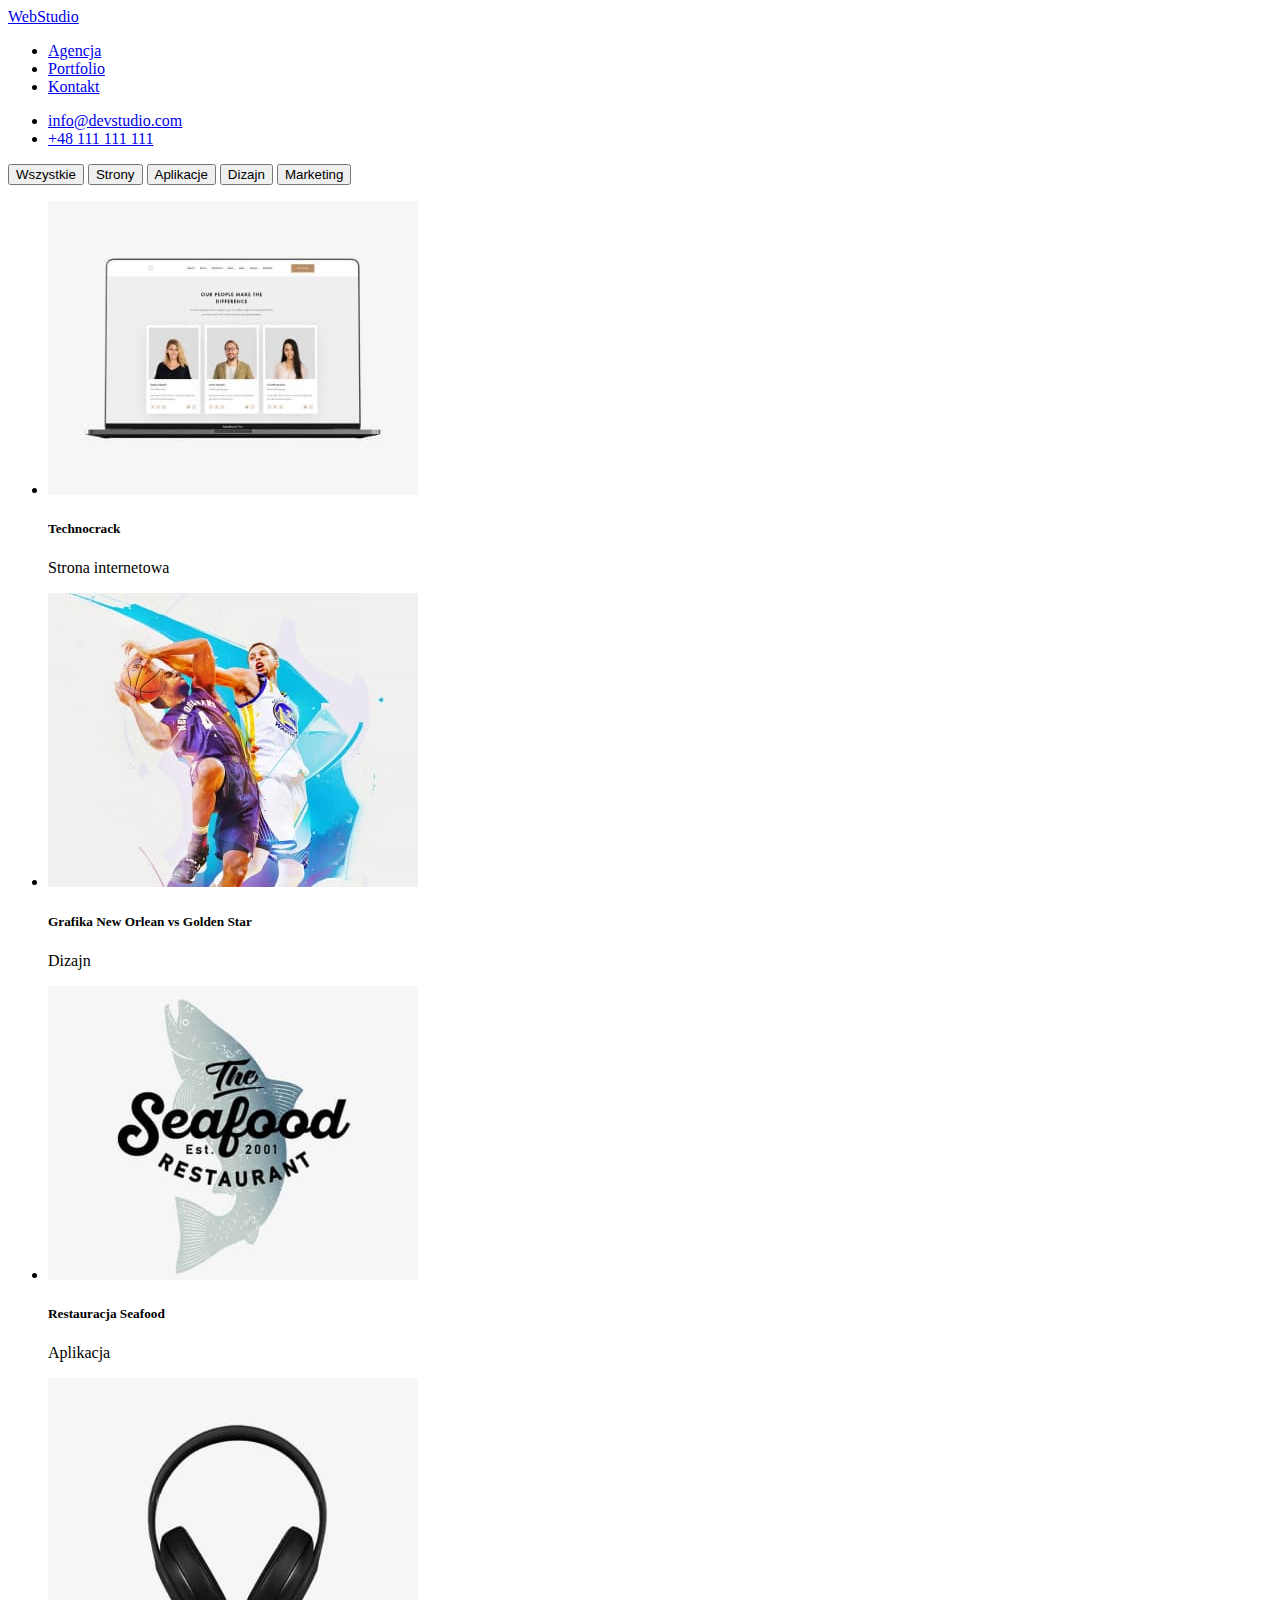
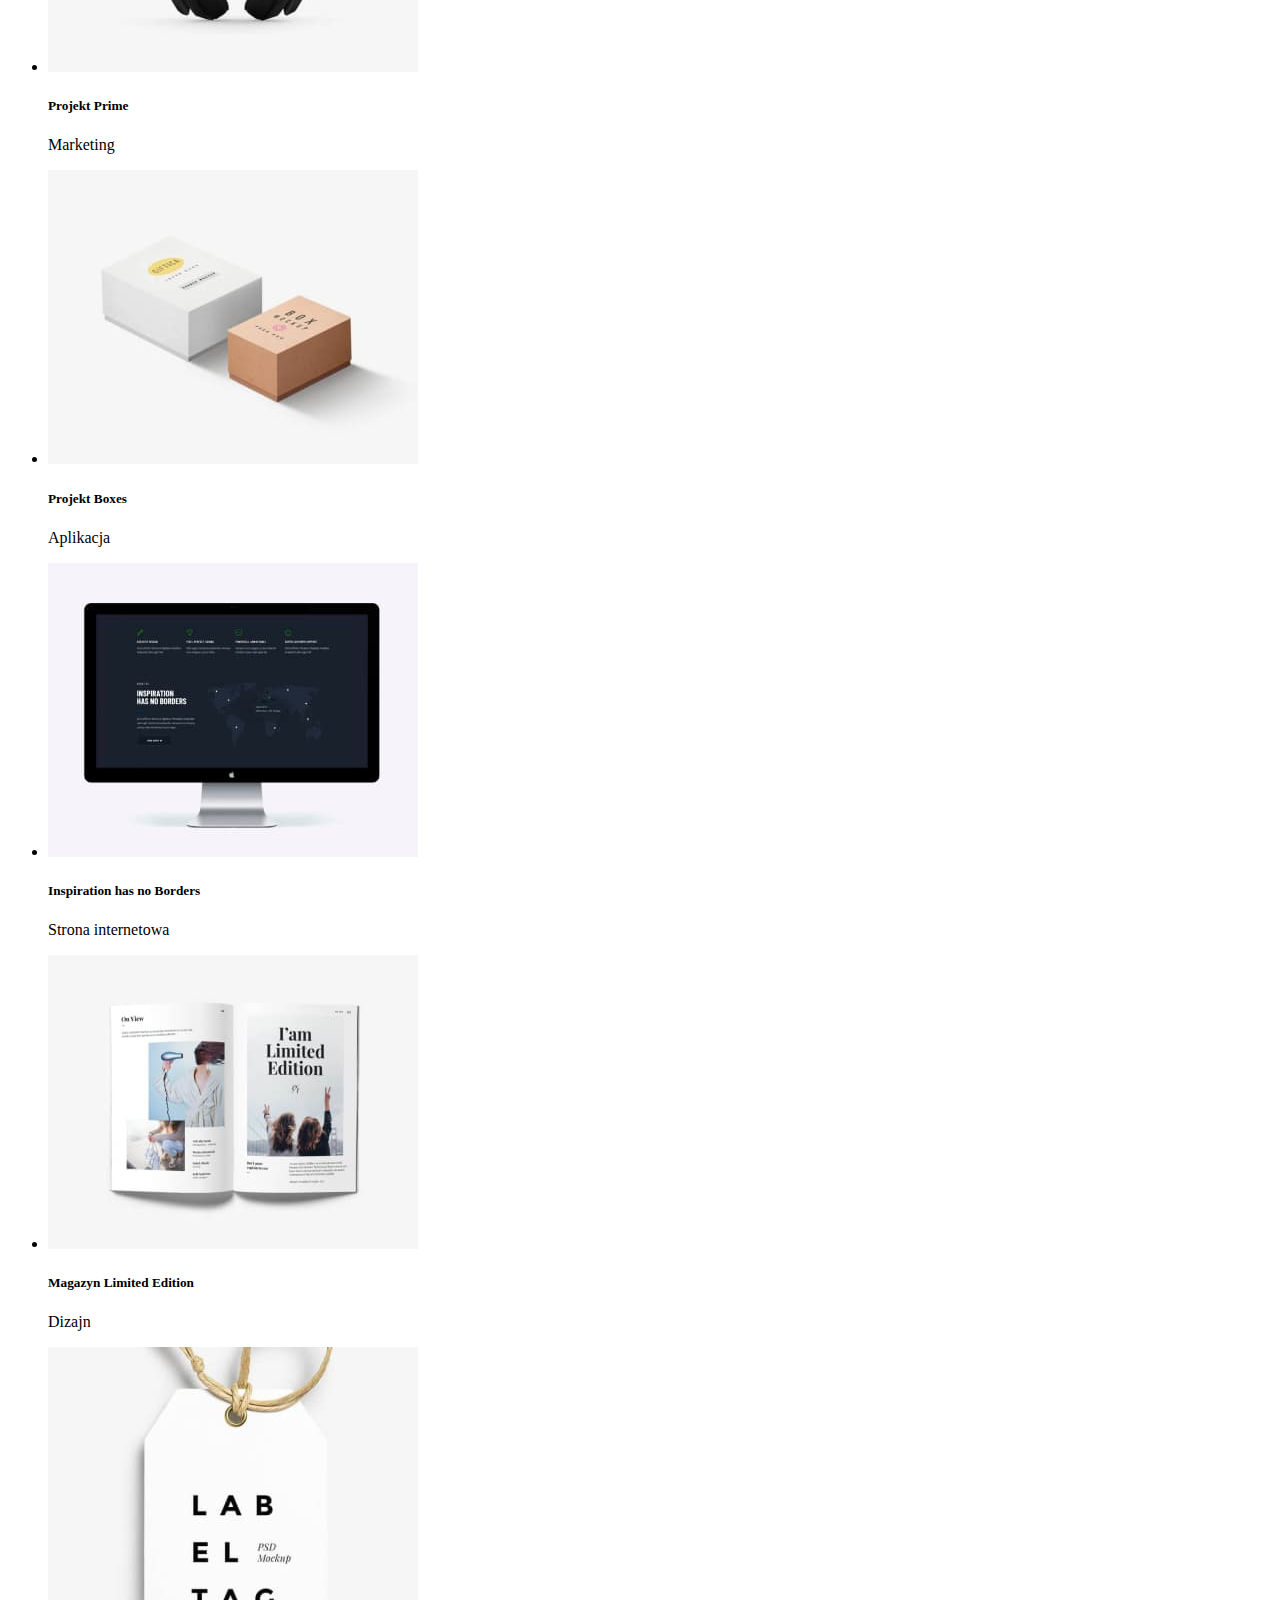
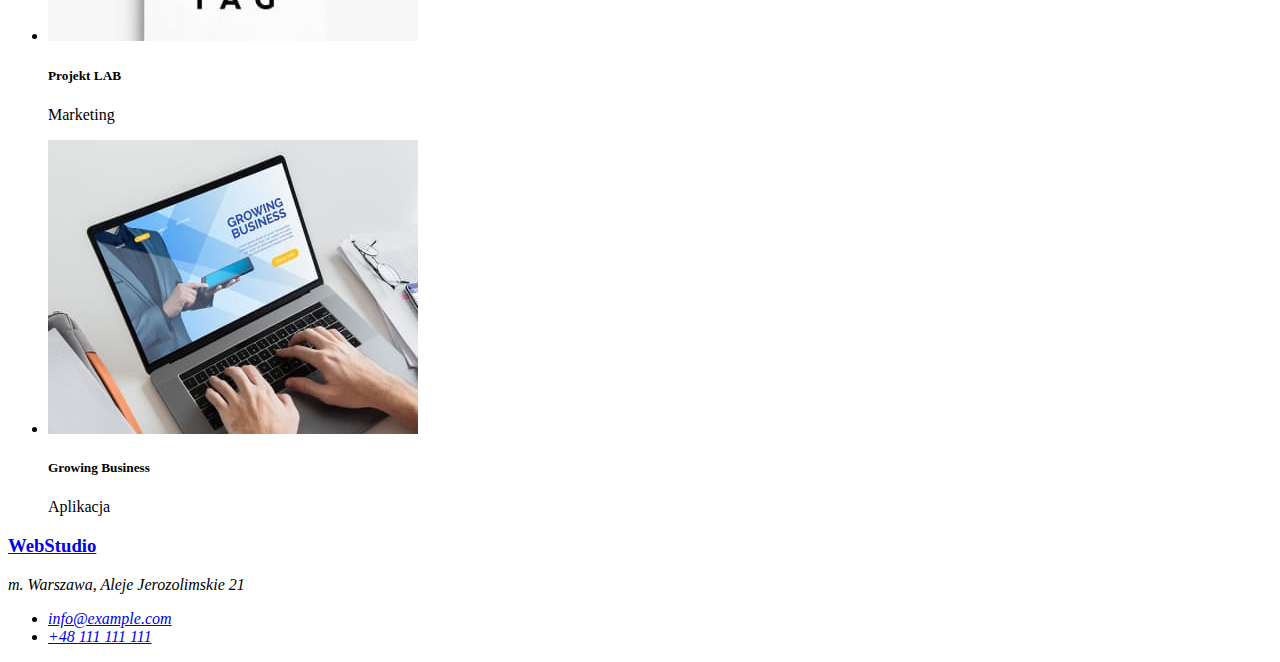
==== portfolio.html @ 920c1ab2 "Update portfolio.html" ====
<!DOCTYPE html>
<html lang="en">
  <head>
    <meta charset="UTF-8" />
    <meta http-equiv="X-UA-Compatible" content="IE=edge" />
    <meta name="viewport" content="width=device-width, initial-scale=1.0" />
    <link rel="stylesheet" href="/CSS/styles.css" />
    <link
      href="https://fonts.googleapis.com/css2?family=Raleway:wght@700&family=Roboto:wght@400;500;700;900&display=swap"
      rel="stylesheet"
    />
    <title>Document</title>
  </head>
  <body>
    <header class="header">
      <nav class="navigation">
        <a class="navigation_link" href="index.html"> WebStudio </a>
        <ul class="navigation_list">
          <li class="navigation_list_item">
            <a class="nav_list_link" href="index.html">Agencja</a>
          </li>
          <li class="navigation_list_item">
            <a class="nav_list_link" href="portfolio.html">Portfolio</a>
          </li>
          <li class="navigation_list_item">
            <a class="nav_list_link" href="#">Kontakt</a>
          </li>
        </ul>
      </nav>
      <ul class="contacts_list">
        <li class="contacts_item">
          <a class="contacts_link" href="mailto:info@example.com">info@devstudio.com</a>
        </li>
        <li class="contacts_item">
          <a class="contacts_link" href="tel:+48 111 111 111">+48 111 111 111</a>
        </li>
      </ul>
    </header>

    <main>
      <section class="btn_section">
        <button class="btn" type="button">Wszystkie</button>
        <button class="btn" type="button">Strony</button>
        <button class="btn" type="button">Aplikacje</button>
        <button class="btn" type="button">Dizajn</button>
        <button class="btn" type="button">Marketing</button>
      </section>
      <section>
        <ul class="img_list">
          <li class="img_list_item">
            <img class="img" src="images/img8.jpg" width="370px" height="294px" alt="Ekran" />
            <h5 class="img_list_item_h5">Technocrack</h5>
            <p class="img_list_item_p">Strona internetowa</p>
          </li>
          <li class="img_list_item">
            <img
              class="img"
              src="images/img9.jpg"
              width="370px"
              height="294px"
              alt="Golden State vs New Orlean"
            />
            <h5 class="img_list_item_h5">Grafika New Orlean vs Golden Star</h5>
            <p class="img_list_item_p">Dizajn</p>
          </li>
          <li class="img_list_item">
            <img
              class="img"
              src="images/img10.jpg"
              width="370px"
              height="294px"
              alt="Restauracja logo"
            />
            <h5 class="img_list_item_h5">Restauracja Seafood</h5>
            <p class="img_list_item_p">Aplikacja</p>
          </li>
          <li class="img_list_item">
            <img class="img" src="images/img11.jpg" width="370px" height="294px" alt="Słuchawki" />
            <h5 class="img_list_item_h5">Projekt Prime</h5>
            <p class="img_list_item_p">Marketing</p>
          </li>
          <li class="img_list_item">
            <img class="img" src="images/img12.jpg" width="370px" height="294px" alt="Boxy" />
            <h5 class="img_list_item_h5">Projekt Boxes</h5>
            <p class="img_list_item_p">Aplikacja</p>
          </li>
          <li class="img_list_item">
            <img class="img" src="images/img13.jpg" width="370px" height="294px" alt="Monitor" />
            <h5 class="img_list_item_h5">Inspiration has no Borders</h5>
            <p class="img_list_item_p">Strona internetowa</p>
          </li>
          <li class="img_list_item">
            <img class="img" src="images/img14.jpg" width="370px" height="294px" alt="Książka" />
            <h5 class="img_list_item_h5">Magazyn Limited Edition</h5>
            <p class="img_list_item_p">Dizajn</p>
          </li>
          <li class="img_list_item">
            <img class="img" src="images/img15.jpg" width="370px" height="294px" alt="Etykieta" />
            <h5 class="img_list_item_h5">Projekt LAB</h5>
            <p class="img_list_item_p">Marketing</p>
          </li>
          <li class="img_list_item">
            <img class="img" src="images/img16.jpg" width="370px" height="294px" alt="Laptop" />
            <h5 class="img_list_item_h5">Growing Business</h5>
            <p class="img_list_item_p">Aplikacja</p>
          </li>
        </ul>
      </section>
    </main>
    <footer class="footer">
      <h3><a class="navigation_link" href="index.html"> WebStudio </a></h3>
      <address class="address">
        <p class="address_p">m. Warszawa, Aleje Jerozolimskie 21</p>
        <ul class="address_list">
          <li class="address_list_item">
            <a class="address_link" href="mailto:info@example.com">info@example.com</a>
          </li>
          <li class="address_list_item">
            <a class="address_link" href="tel:+48 111 111 111">+48 111 111 111</a>
          </li>
        </ul>
      </address>
    </footer>
  </body>
</html>
---- CSS/styles.css ----
:root {
    --main-font: font-family: 'Roboto', sans-serif;
    --secondary-font: font-family: 'Raleway', sans-serif;
    --main-color:  #2196F3;
}

body {

    font-family: var(--main-font);
}
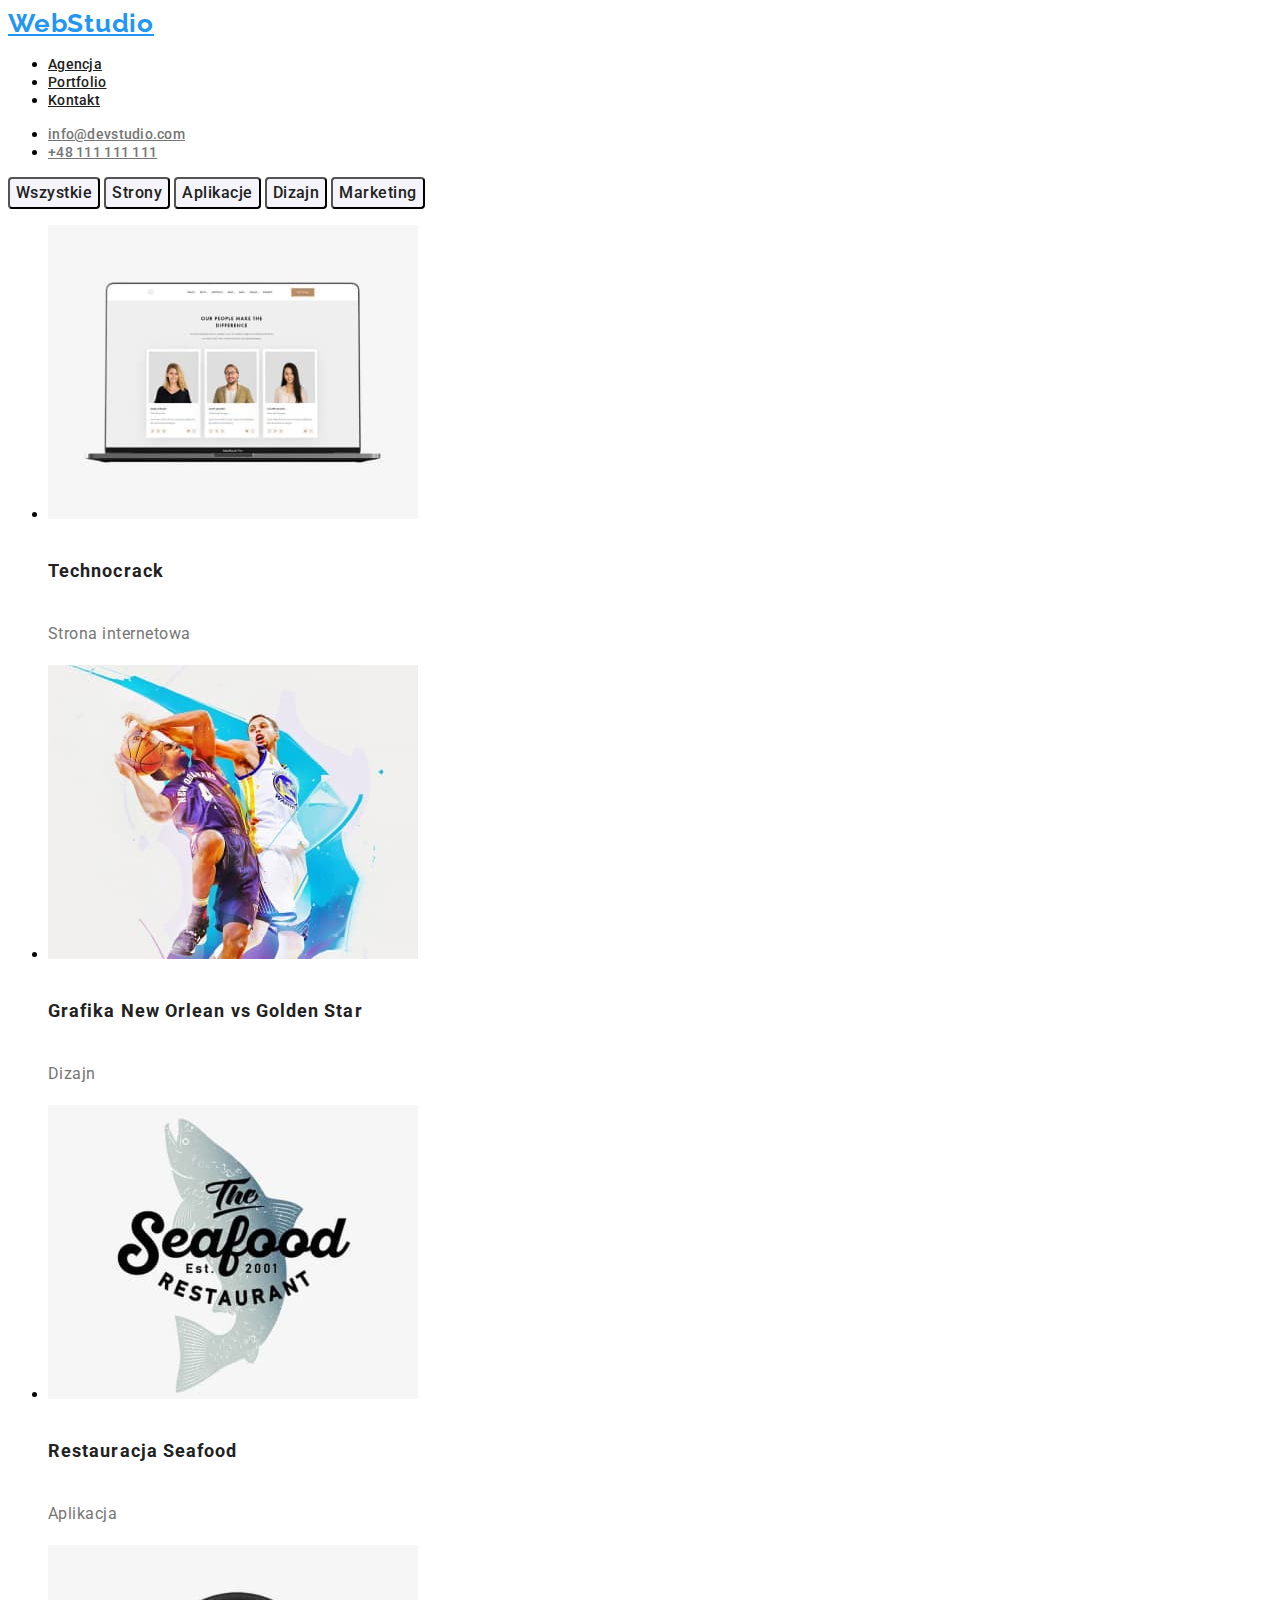
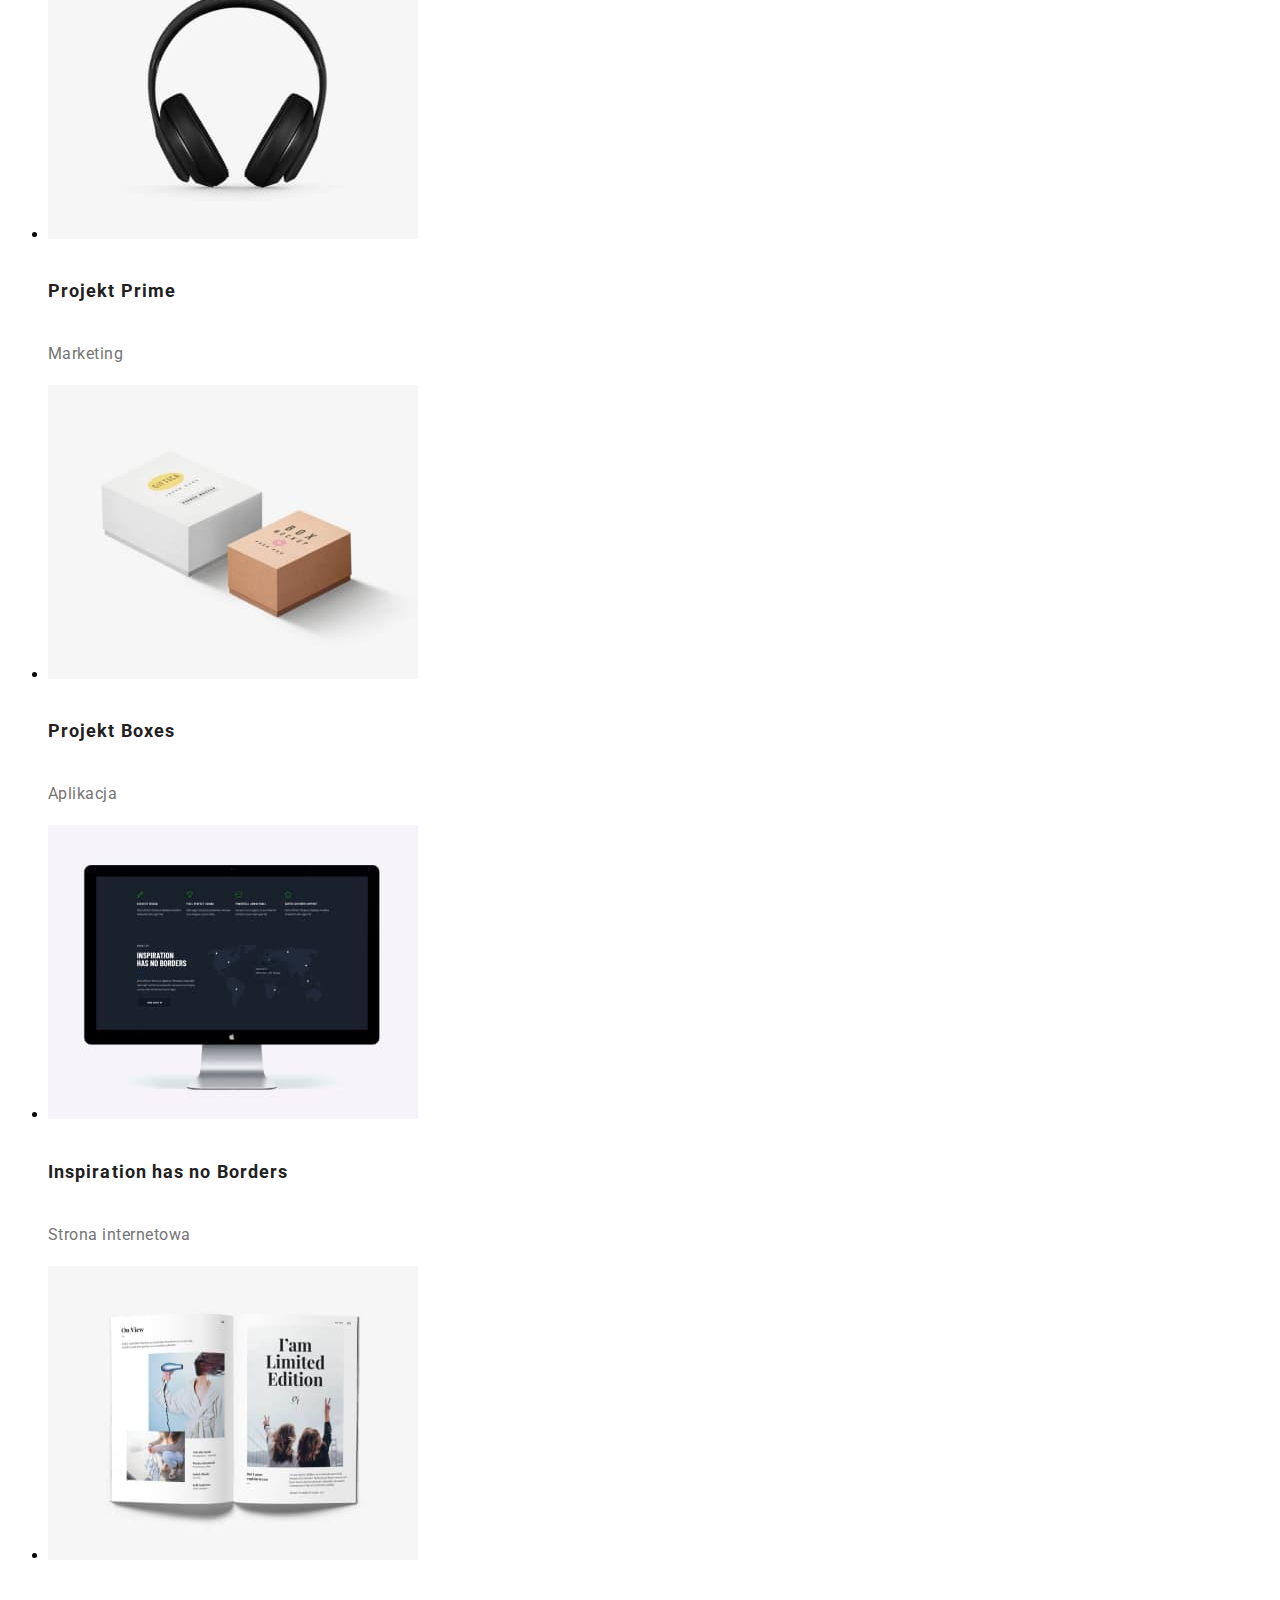
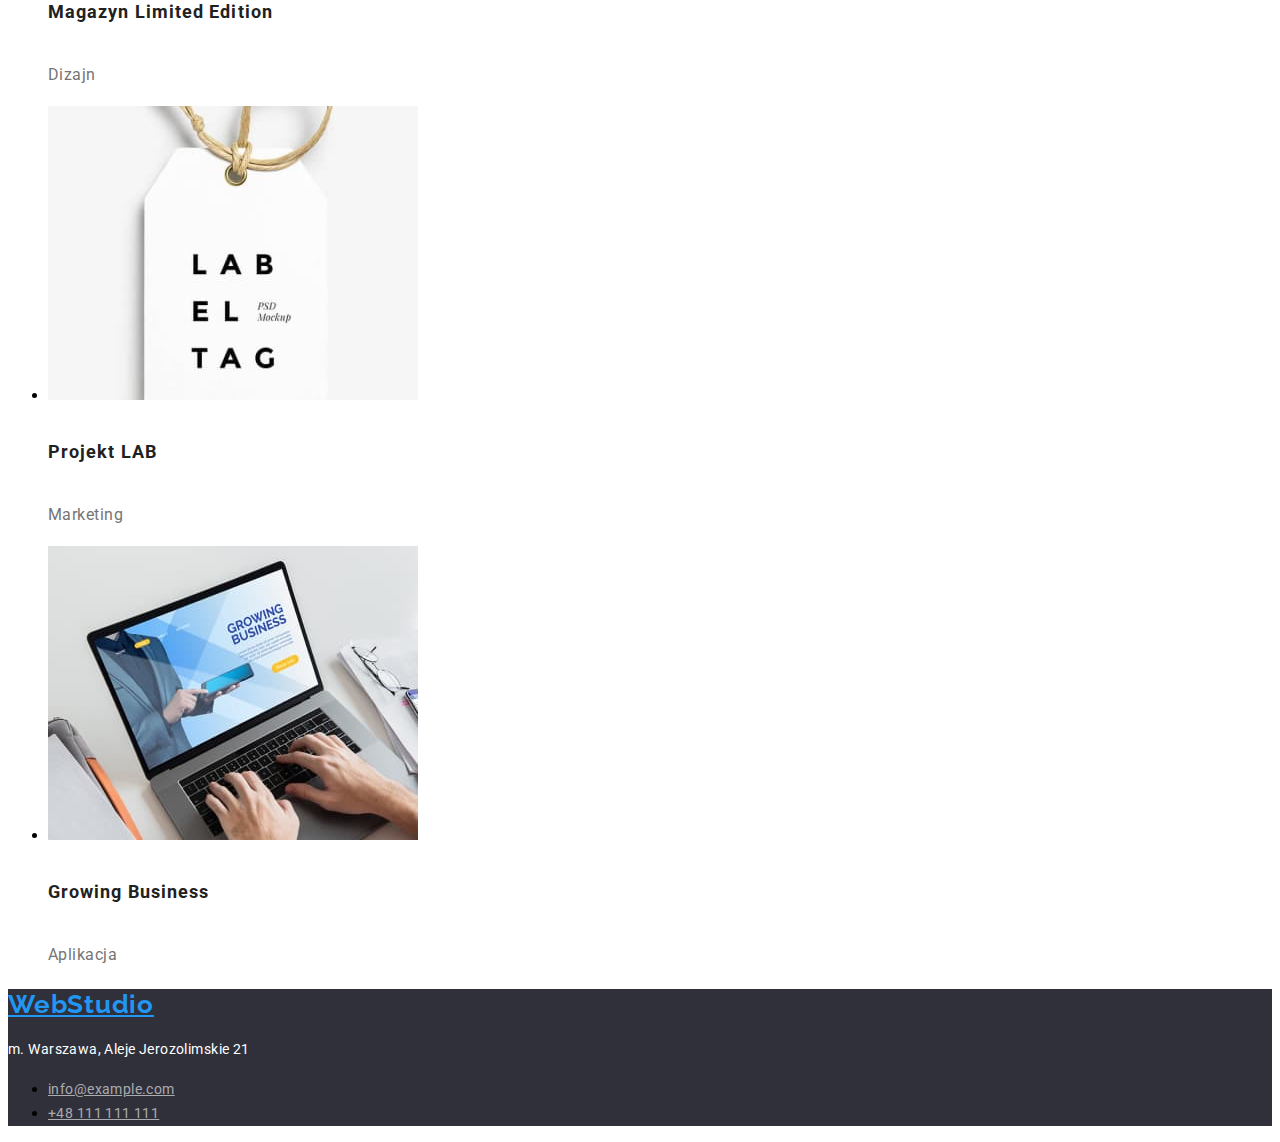
==== commit 9c373f0f: "Update portfolio.html" ====
--- a/portfolio.html
+++ b/portfolio.html
@@ -37,7 +37,7 @@
       </ul>
     </header>
 
-    <main>
+    <main class="main">
       <section class="btn_section">
         <button class="btn" type="button">Wszystkie</button>
         <button class="btn" type="button">Strony</button>
--- a/CSS/styles.css
+++ b/CSS/styles.css
@@ -7,4 +7,276 @@
 body {
 
     font-family: var(--main-font);
-}+}
+
+
+/* =======HEADER====== */
+.navigation_link {
+
+    font-family: 'Raleway';
+        font-style: normal;
+        font-weight: 700;
+        font-size: 26px;
+        line-height: 1.192;
+        /* identical to box height */
+    
+        letter-spacing: 0.03em;
+    
+        color: #2196F3;
+}
+.nav_list_link {
+
+    font-family: 'Roboto';
+        font-style: normal;
+        font-weight: 500;
+        font-size: 14px;
+        line-height: 1.142;
+        letter-spacing: 0.02em;
+    
+        color: #212121;
+}
+
+.nav_list_link:hover,
+.nav_list_link:focus,
+.contacts_link:hover,
+.contacts_link:focus {
+    color: var(--main-color)
+}
+.contacts_link {
+
+    font-family: 'Roboto';
+        font-style: normal;
+        font-weight: 500;
+        font-size: 14px;
+        line-height: 1.142;
+        letter-spacing: 0.02em;
+    
+        color: #757575;
+}
+
+/* =======END HEADER====== */
+
+/* =======MAIN====== */
+.h1_section {
+    background: #2F303A;
+}
+.h1 {
+    font-family: 'Roboto';
+        font-style: normal;
+        font-weight: 900;
+        font-size: 44px;
+        line-height: 1.363;
+        /* or 136% */
+    
+        text-align: center;
+        letter-spacing: 0.06em;
+        text-transform: uppercase;
+    
+        color: #FFFFFF;
+}
+.h1_btn {
+font-family: 'Roboto';
+    font-style: normal;
+    font-weight: 700;
+    font-size: 16px;
+    line-height: 1.875;
+    /* identical to box height, or 188% */
+
+    display: flex;
+    align-items: center;
+    text-align: center;
+    letter-spacing: 0.06em;
+
+    color: #FFFFFF;
+
+    cursor: pointer;
+  
+    background-color:  #2196F3;;
+box-shadow: 0px 4px 4px rgba(0, 0, 0, 0.15);
+    border-radius: 4px;
+}
+
+.list_item_h4 {
+    font-family: 'Roboto';
+        font-style: normal;
+        font-weight: 700;
+        font-size: 14px;
+        line-height: 1.142;
+        letter-spacing: 0.03em;
+        text-transform: uppercase;
+    
+        color: #212121;
+}
+
+.list_item_p{
+    font-family: 'Roboto';
+        font-style: normal;
+        font-weight: 400;
+        font-size: 14px;
+        line-height: 1.714;
+        /* or 171% */
+    
+        letter-spacing: 0.03em;
+    
+        color: #757575;
+}
+
+.heading {
+    font-family: 'Roboto';
+        font-style: normal;
+        font-weight: 700;
+        font-size: 36px;
+        line-height: 1.166;
+        text-align: center;
+        letter-spacing: 0.03em;
+    
+        color: #212121;
+}
+
+.team_img_h5 {
+    font-family: 'Roboto';
+        font-style: normal;
+        font-weight: 500;
+        font-size: 16px;
+        line-height: 1.187;
+        /* identical to box height */
+    
+        text-align: center;
+        letter-spacing: 0.03em;
+    
+        color: #212121;
+}
+
+.team_img_p {
+    font-family: 'Roboto';
+        font-style: normal;
+        font-weight: 400;
+        font-size: 16px;
+        line-height: 1.187;
+        /* identical to box height */
+    
+        text-align: center;
+        letter-spacing: 0.03em;
+    
+        color: #757575;
+}
+
+.btn {
+    font-family: 'Roboto';
+        font-style: normal;
+        font-weight: 500;
+        font-size: 16px;
+        line-height: 1.625;
+        /* identical to box height, or 162% */
+    
+        text-align: center;
+        letter-spacing: 0.03em;
+    
+        color: #212121;
+
+        background: #F5F4FA;
+            border-radius: 4px;
+}
+
+.btn:hover,
+.btn:focus {
+    font-family: 'Roboto';
+        font-style: normal;
+        font-weight: 500;
+        font-size: 16px;
+        line-height: 1.625;
+        /* identical to box height, or 162% */
+    
+        text-align: center;
+        letter-spacing: 0.03em;
+    
+        color: #FFFFFF;
+
+        background: #2196F3;
+            /* shadow-middle */
+        
+            box-shadow: 0px 3px 1px rgba(0, 0, 0, 0.1), 0px 1px 2px rgba(0, 0, 0, 0.08), 0px 2px 2px rgba(0, 0, 0, 0.12);
+            border-radius: 4px;
+}
+
+.img_list_item_h5 {
+    font-family: 'Roboto';
+        font-style: normal;
+        font-weight: 700;
+        font-size: 18px;
+        line-height: 2;
+        /* identical to box height, or 200% */
+    
+        letter-spacing: 0.06em;
+    
+        color: #212121;
+}
+
+.img_list_item_p {
+    font-family: 'Roboto';
+        font-style: normal;
+        font-weight: 400;
+        font-size: 16px;
+        line-height: 1.875;
+        /* identical to box height, or 188% */
+    
+        letter-spacing: 0.03em;
+    
+        color: #757575;
+}
+
+
+
+
+/* =======END MAIN====== */
+
+/* =======FOOTER====== */
+.footer {
+    background: #2F303A;
+}
+
+
+.address_p {
+    font-family: 'Roboto';
+        font-style: normal;
+        font-weight: 400;
+        font-size: 14px;
+        line-height: 1.714;
+        /* or 171% */
+    
+        letter-spacing: 0.03em;
+    
+        color: #FFFFFF;
+}
+
+.address_link {
+    font-family: 'Roboto';
+        font-style: normal;
+        font-weight: 400;
+        font-size: 14px;
+        line-height: 1.714;
+        /* or 171% */
+    
+        letter-spacing: 0.03em;
+    
+        color: rgba(255, 255, 255, 0.6);
+}
+ 
+.address_link:hover,
+.address_link:focus {
+    color: #2196F3;
+}
+
+
+
+
+
+
+
+
+
+
+
+
+
+/* =======END FOOTER====== */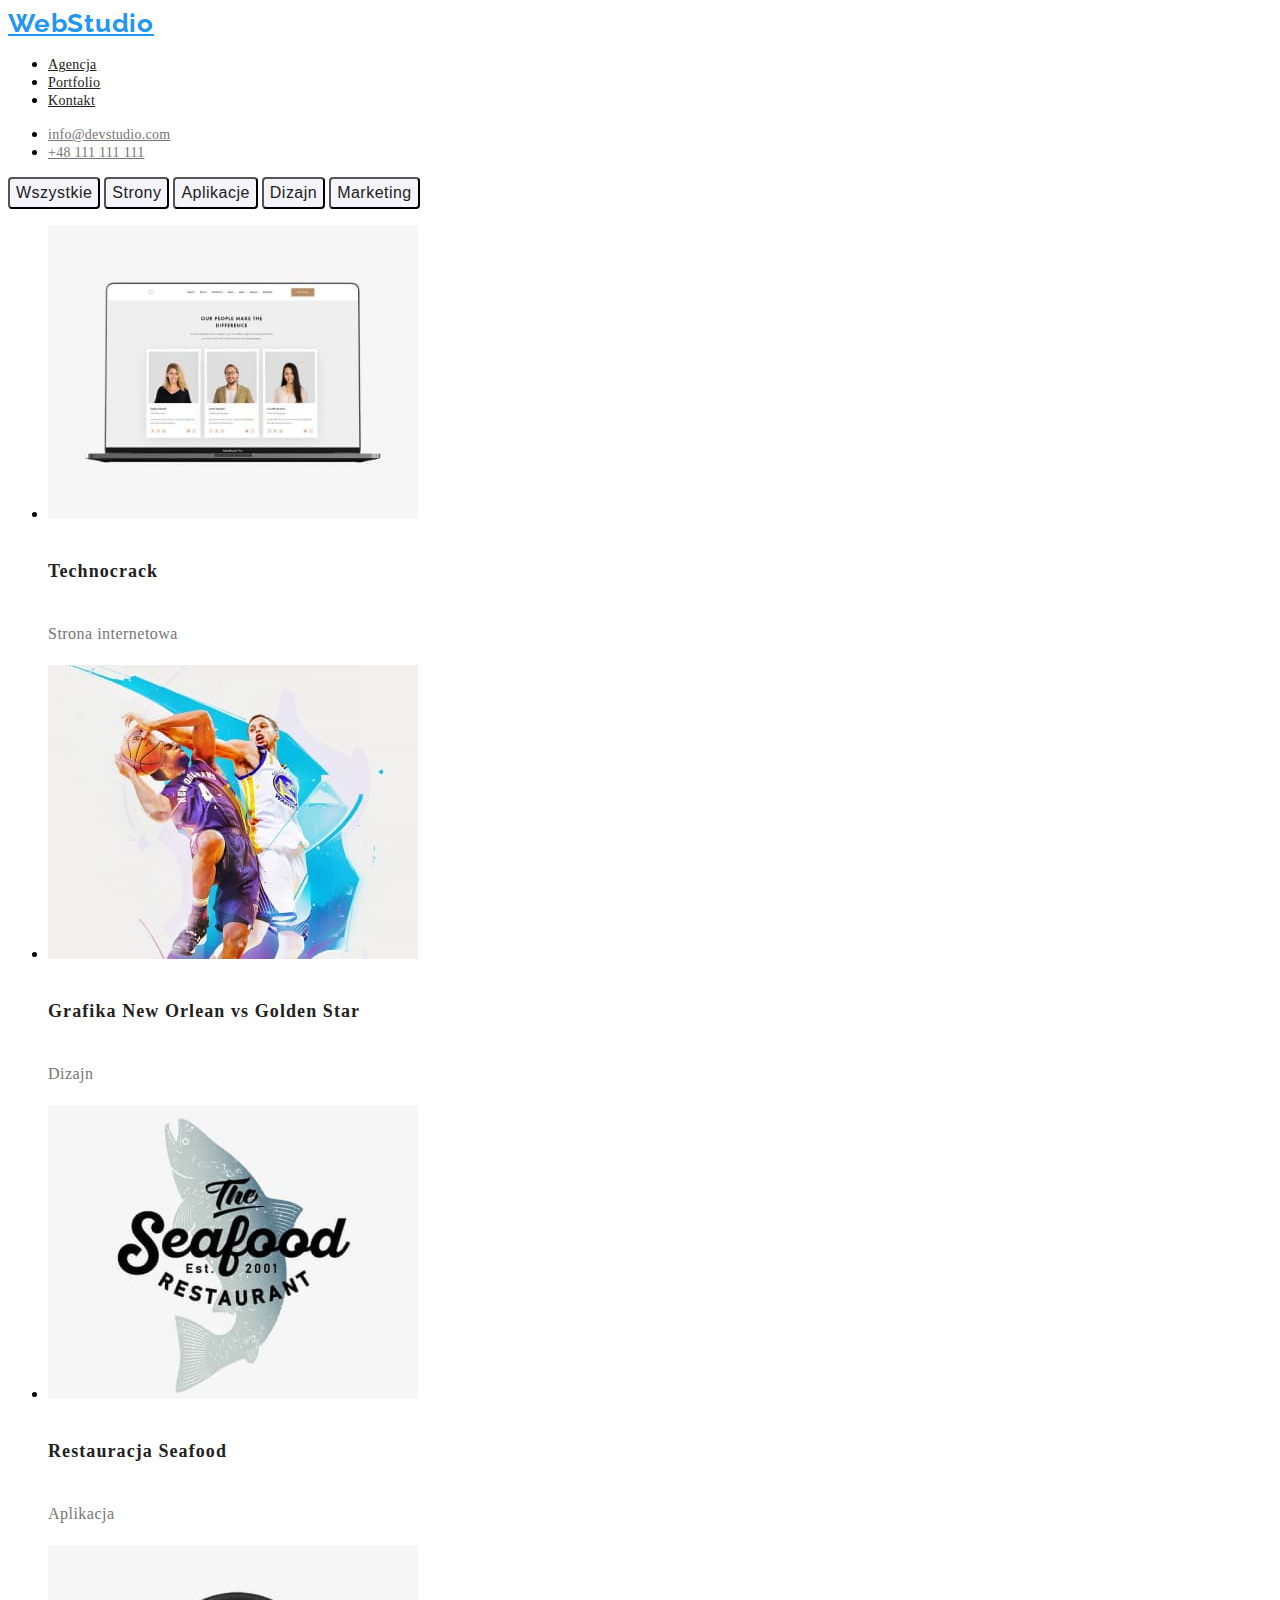
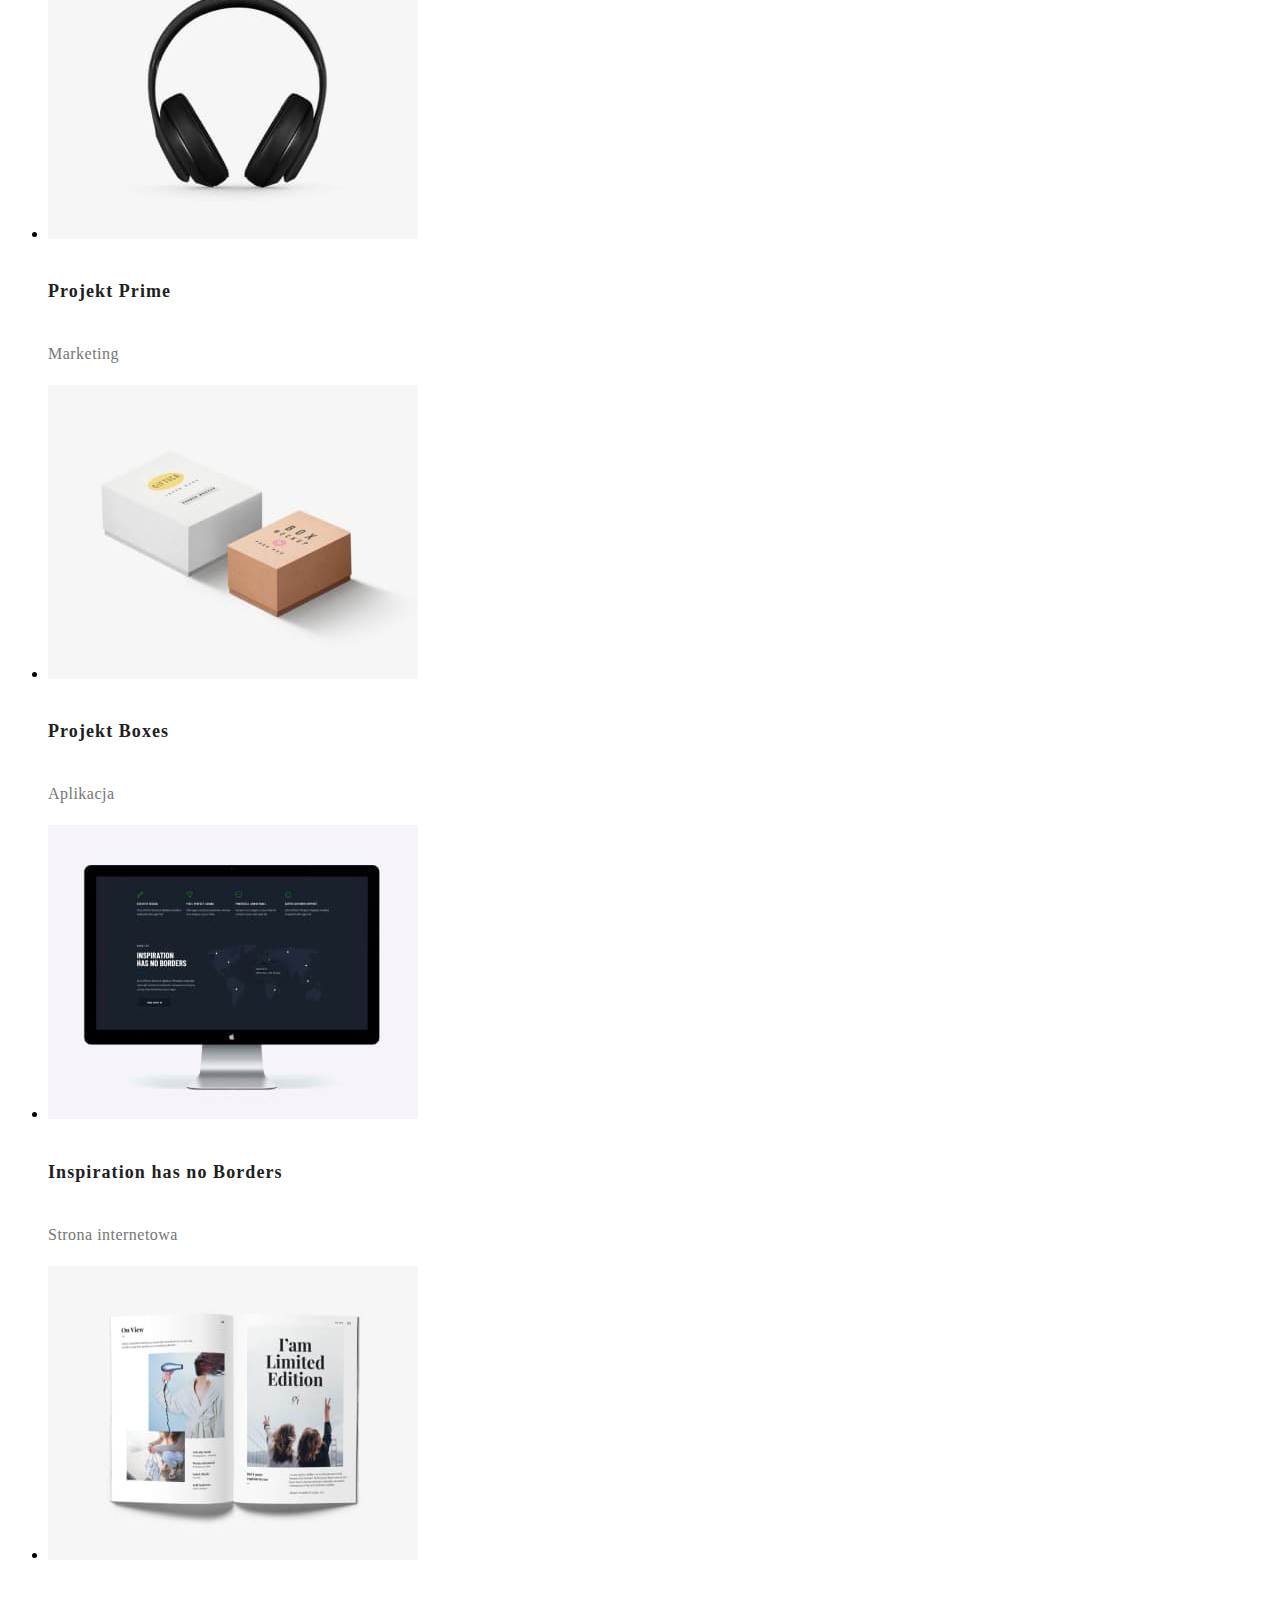
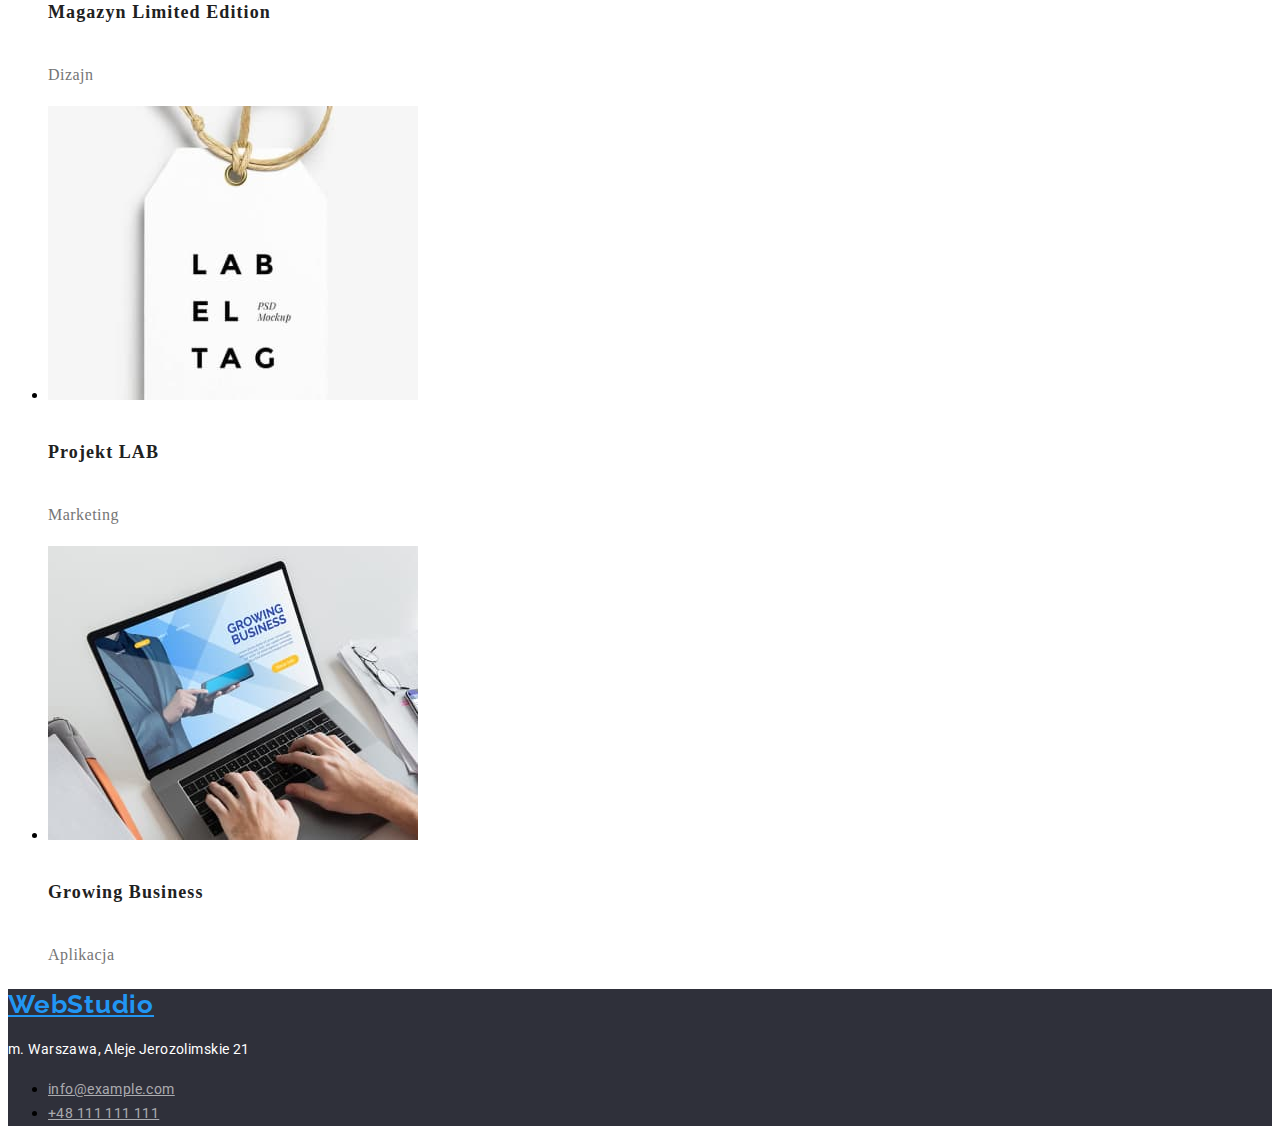
==== commit ff9e8223: "Update portfolio.html" ====
--- a/portfolio.html
+++ b/portfolio.html
@@ -4,7 +4,7 @@
     <meta charset="UTF-8" />
     <meta http-equiv="X-UA-Compatible" content="IE=edge" />
     <meta name="viewport" content="width=device-width, initial-scale=1.0" />
-    <link rel="stylesheet" href="/CSS/styles.css" />
+    <link rel="stylesheet" href="./CSS/styles.css" />
     <link
       href="https://fonts.googleapis.com/css2?family=Raleway:wght@700&family=Roboto:wght@400;500;700;900&display=swap"
       rel="stylesheet"
--- a/CSS/styles.css
+++ b/CSS/styles.css
@@ -26,7 +26,7 @@
 }
 .nav_list_link {
 
-    font-family: 'Roboto';
+   
         font-style: normal;
         font-weight: 500;
         font-size: 14px;
@@ -44,7 +44,7 @@
 }
 .contacts_link {
 
-    font-family: 'Roboto';
+  
         font-style: normal;
         font-weight: 500;
         font-size: 14px;
@@ -57,12 +57,15 @@
 /* =======END HEADER====== */
 
 /* =======MAIN====== */
+
+
+
 .h1_section {
     background: #2F303A;
 }
 .h1 {
-    font-family: 'Roboto';
-        font-style: normal;
+    
+    font-style: normal;
         font-weight: 900;
         font-size: 44px;
         line-height: 1.363;
@@ -75,8 +78,8 @@
         color: #FFFFFF;
 }
 .h1_btn {
-font-family: 'Roboto';
-    font-style: normal;
+
+font-style: normal;
     font-weight: 700;
     font-size: 16px;
     line-height: 1.875;
@@ -97,8 +100,8 @@
 }
 
 .list_item_h4 {
-    font-family: 'Roboto';
-        font-style: normal;
+    
+    font-style: normal;
         font-weight: 700;
         font-size: 14px;
         line-height: 1.142;
@@ -109,7 +112,7 @@
 }
 
 .list_item_p{
-    font-family: 'Roboto';
+  
         font-style: normal;
         font-weight: 400;
         font-size: 14px;
@@ -122,7 +125,7 @@
 }
 
 .heading {
-    font-family: 'Roboto';
+  
         font-style: normal;
         font-weight: 700;
         font-size: 36px;
@@ -134,7 +137,7 @@
 }
 
 .team_img_h5 {
-    font-family: 'Roboto';
+   
         font-style: normal;
         font-weight: 500;
         font-size: 16px;
@@ -148,7 +151,7 @@
 }
 
 .team_img_p {
-    font-family: 'Roboto';
+  
         font-style: normal;
         font-weight: 400;
         font-size: 16px;
@@ -162,7 +165,7 @@
 }
 
 .btn {
-    font-family: 'Roboto';
+   
         font-style: normal;
         font-weight: 500;
         font-size: 16px;
@@ -180,7 +183,7 @@
 
 .btn:hover,
 .btn:focus {
-    font-family: 'Roboto';
+    
         font-style: normal;
         font-weight: 500;
         font-size: 16px;
@@ -200,7 +203,7 @@
 }
 
 .img_list_item_h5 {
-    font-family: 'Roboto';
+    
         font-style: normal;
         font-weight: 700;
         font-size: 18px;
@@ -213,7 +216,7 @@
 }
 
 .img_list_item_p {
-    font-family: 'Roboto';
+    
         font-style: normal;
         font-weight: 400;
         font-size: 16px;
@@ -269,14 +272,4 @@
 
 
 
-
-
-
-
-
-
-
-
-
-
 /* =======END FOOTER====== */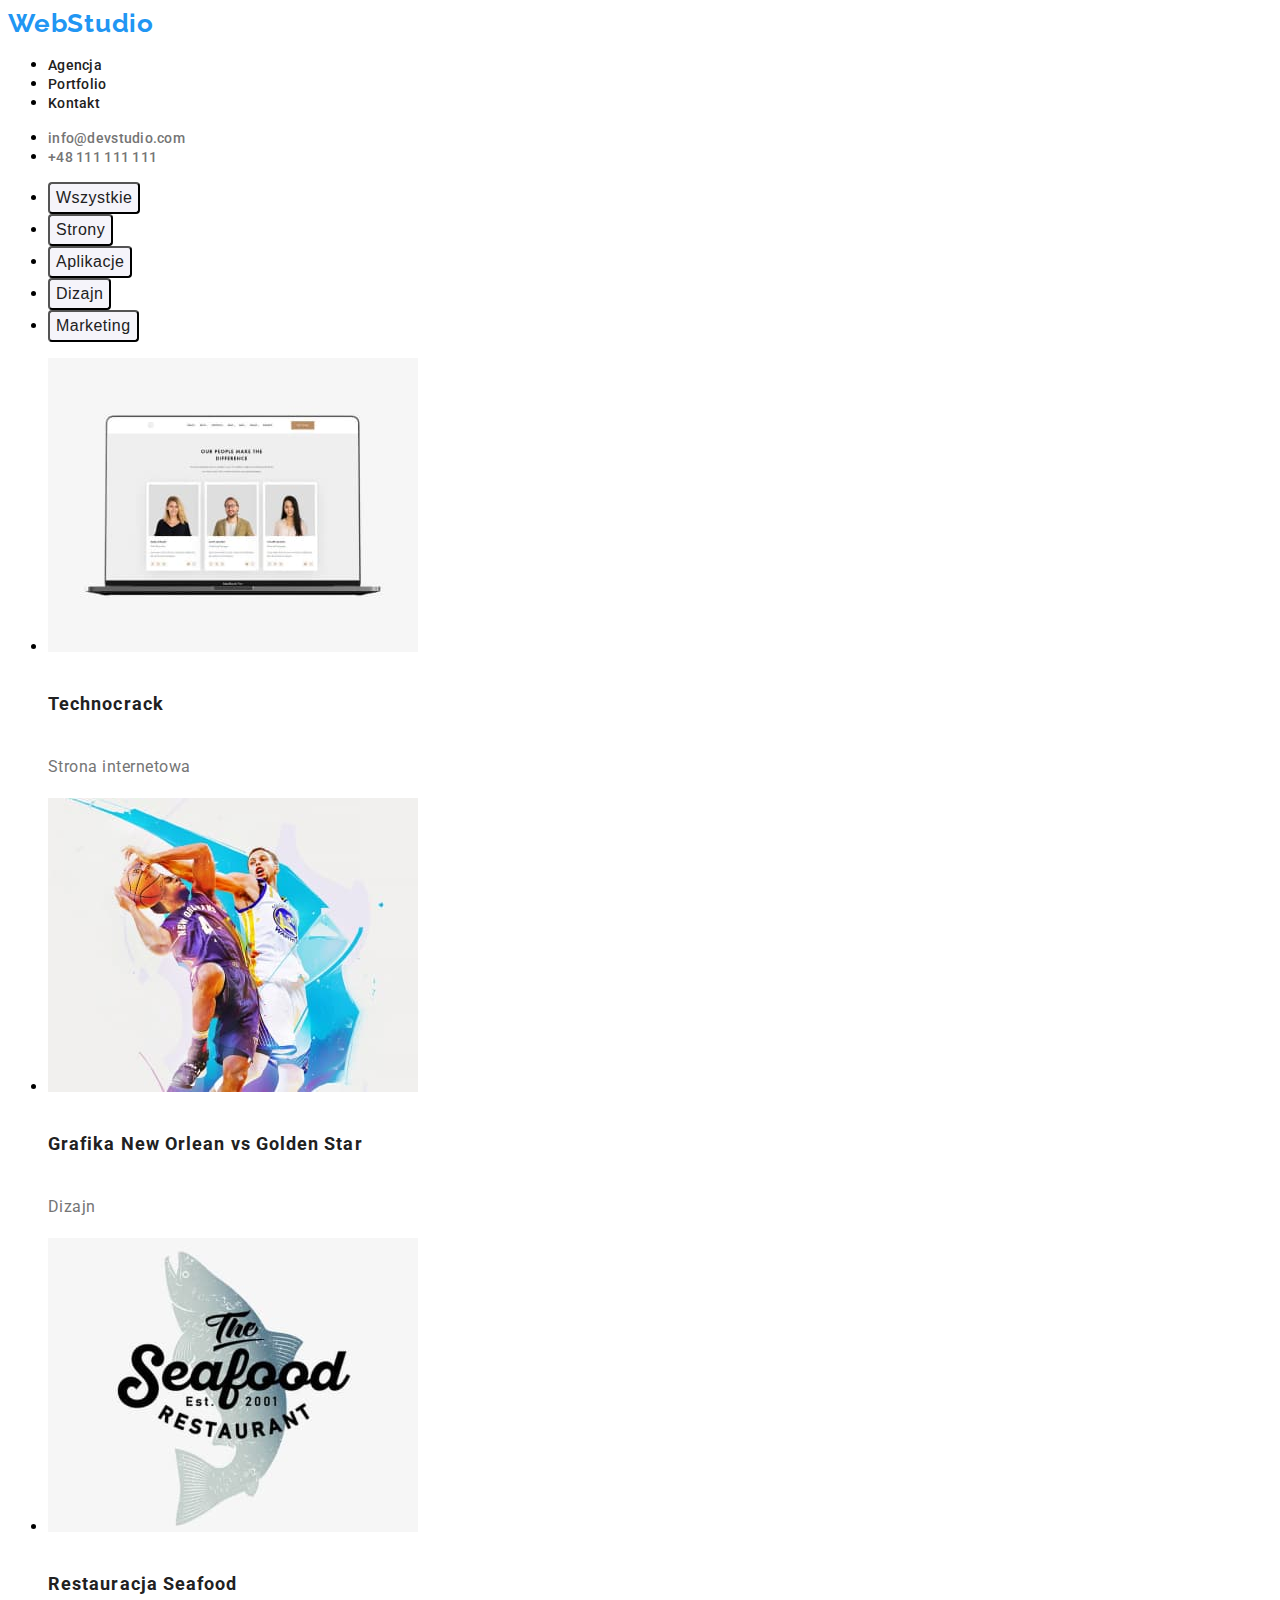
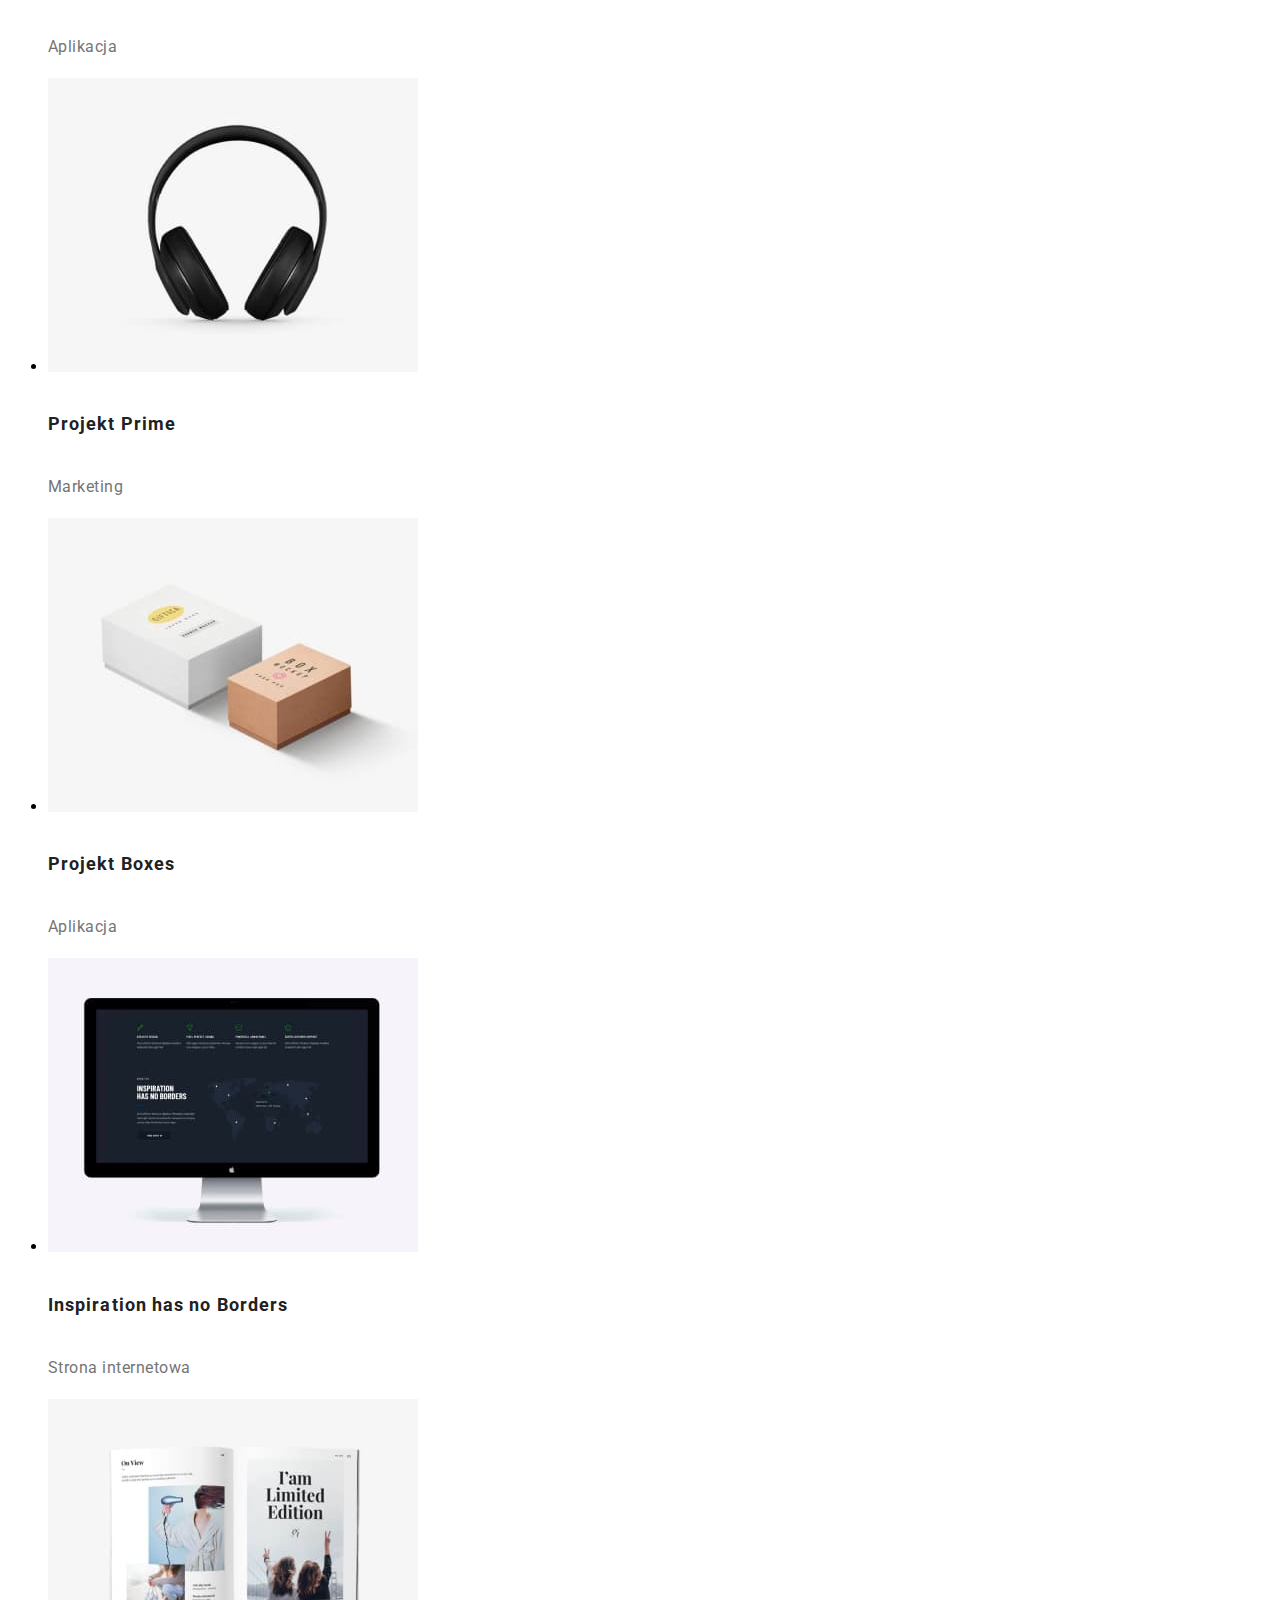
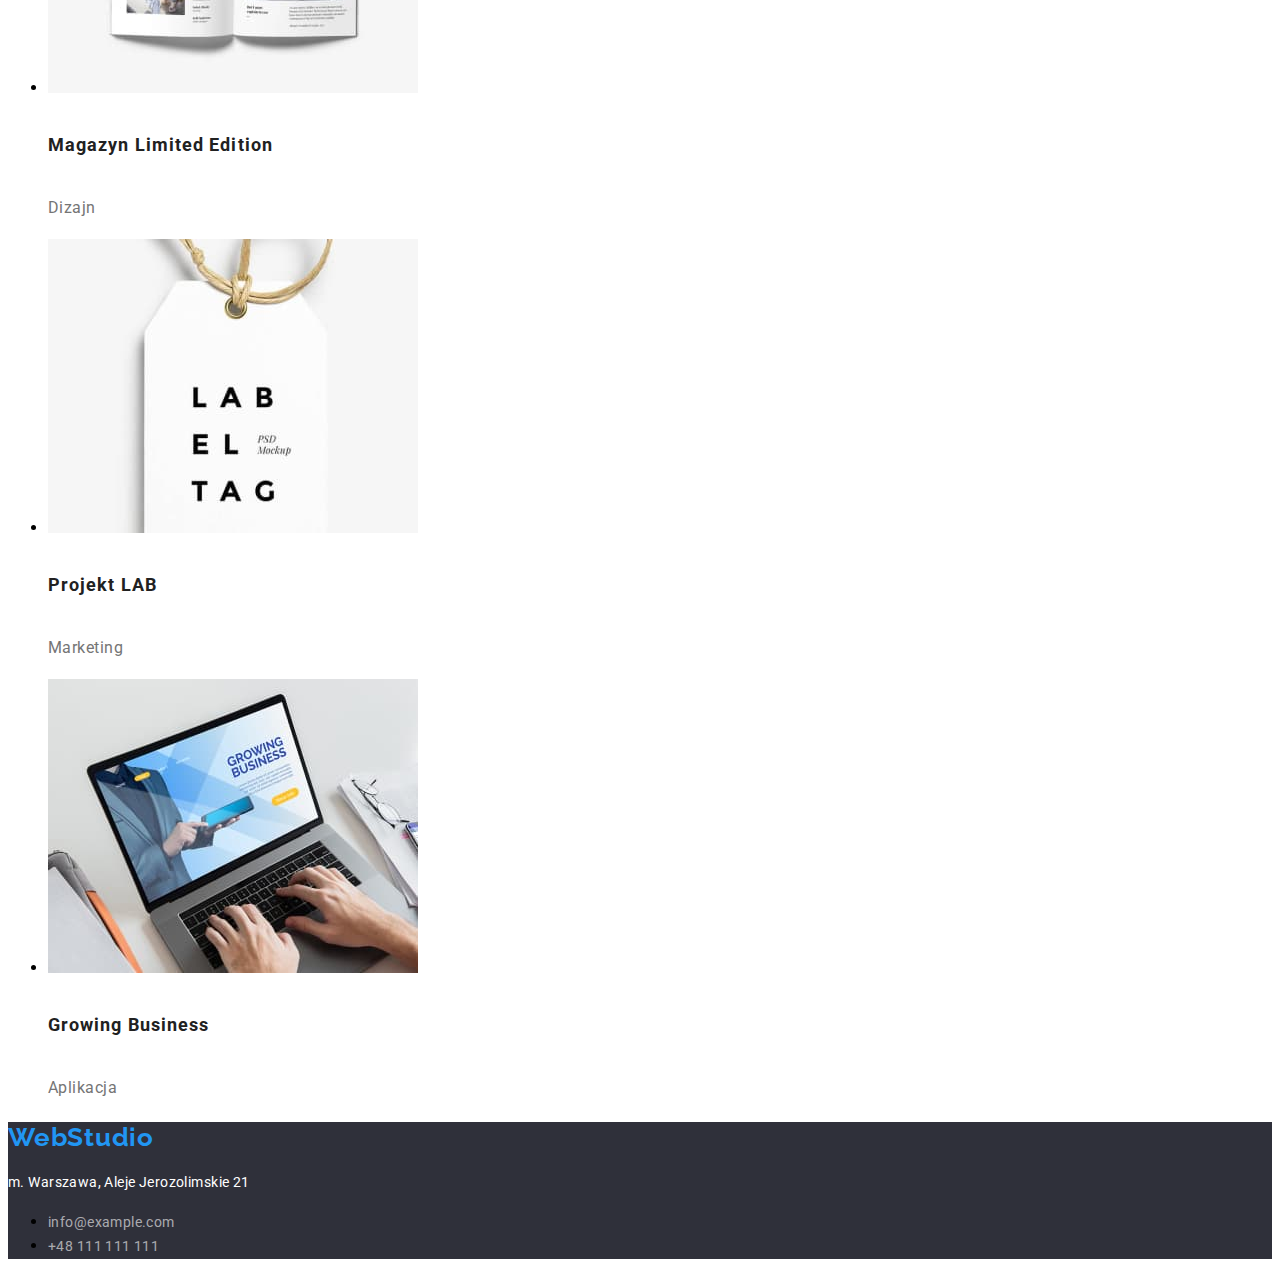
==== commit 5f34555d: "Update portfolio.html" ====
--- a/portfolio.html
+++ b/portfolio.html
@@ -39,11 +39,13 @@
 
     <main class="main">
       <section class="btn_section">
-        <button class="btn" type="button">Wszystkie</button>
-        <button class="btn" type="button">Strony</button>
-        <button class="btn" type="button">Aplikacje</button>
-        <button class="btn" type="button">Dizajn</button>
-        <button class="btn" type="button">Marketing</button>
+        <ul>
+          <li><button class="btn" type="button">Wszystkie</button></li>
+          <li><button class="btn" type="button">Strony</button></li>
+          <li><button class="btn" type="button">Aplikacje</button></li>
+          <li><button class="btn" type="button">Dizajn</button></li>
+          <li><button class="btn" type="button">Marketing</button></li>
+        </ul>
       </section>
       <section>
         <ul class="img_list">
--- a/CSS/styles.css
+++ b/CSS/styles.css
@@ -1,6 +1,6 @@
 :root {
-    --main-font: font-family: 'Roboto', sans-serif;
-    --secondary-font: font-family: 'Raleway', sans-serif;
+    --main-font:'Roboto', sans-serif;
+    --secondary-font:'Raleway', sans-serif;
     --main-color:  #2196F3;
 }
 
@@ -18,6 +18,7 @@
         font-weight: 700;
         font-size: 26px;
         line-height: 1.192;
+        text-decoration: none;
         /* identical to box height */
     
         letter-spacing: 0.03em;
@@ -32,6 +33,7 @@
         font-size: 14px;
         line-height: 1.142;
         letter-spacing: 0.02em;
+        text-decoration: none;
     
         color: #212121;
 }
@@ -50,6 +52,7 @@
         font-size: 14px;
         line-height: 1.142;
         letter-spacing: 0.02em;
+        text-decoration: none;
     
         color: #757575;
 }
@@ -240,7 +243,7 @@
 
 
 .address_p {
-    font-family: 'Roboto';
+   
         font-style: normal;
         font-weight: 400;
         font-size: 14px;
@@ -253,11 +256,12 @@
 }
 
 .address_link {
-    font-family: 'Roboto';
+    
         font-style: normal;
         font-weight: 400;
         font-size: 14px;
         line-height: 1.714;
+        text-decoration: none;
         /* or 171% */
     
         letter-spacing: 0.03em;
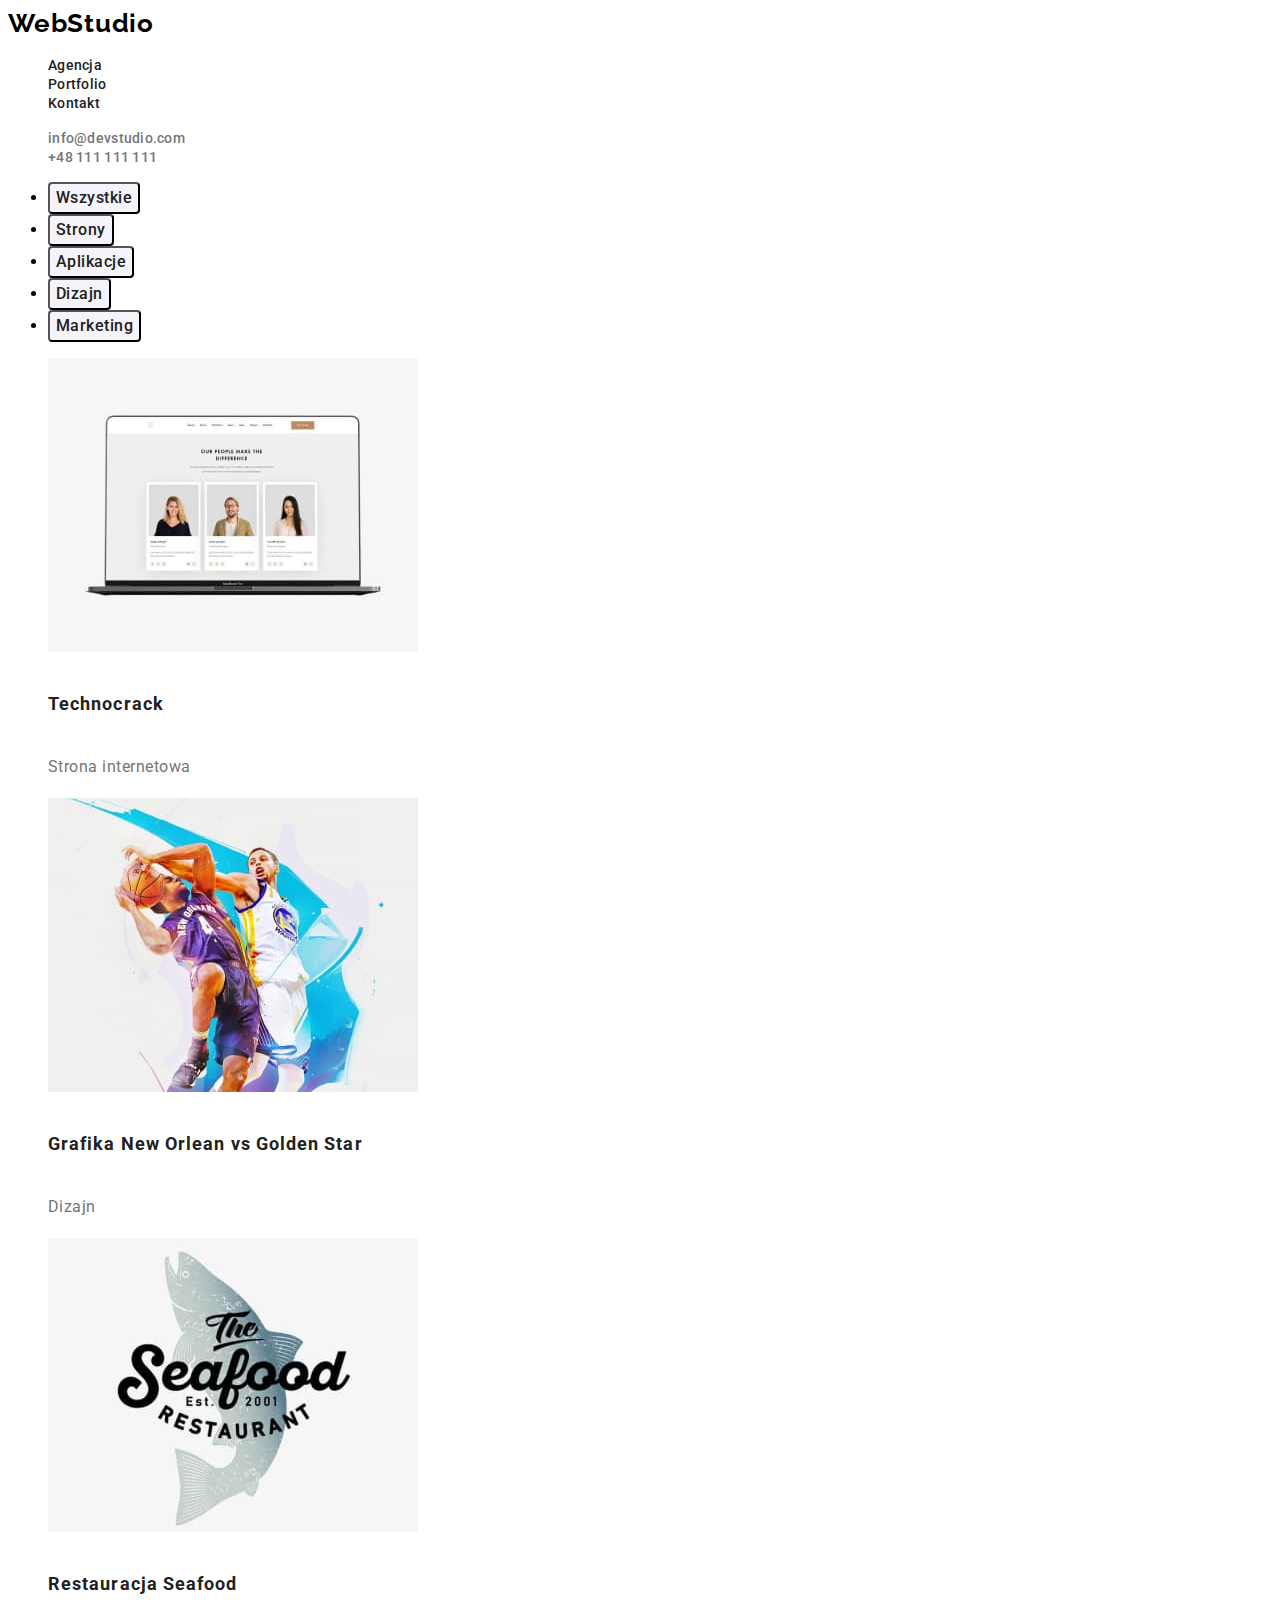
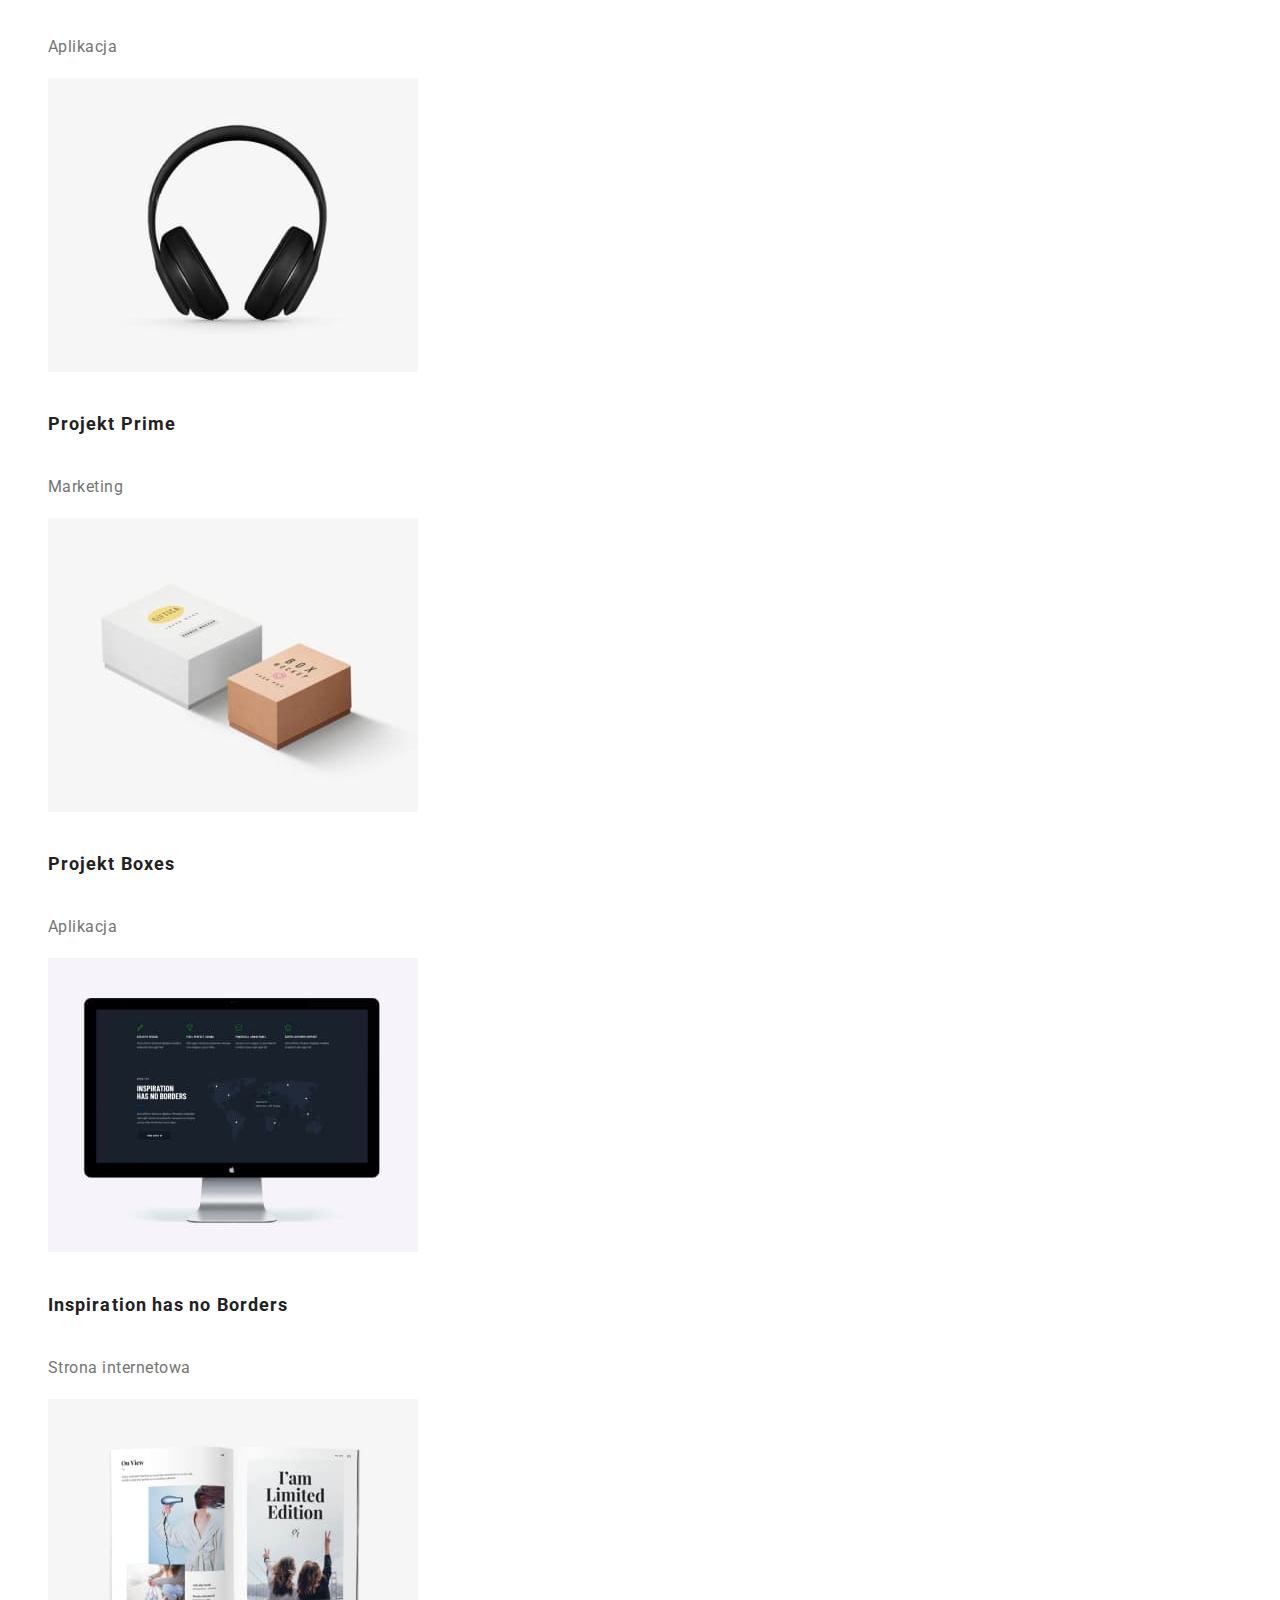
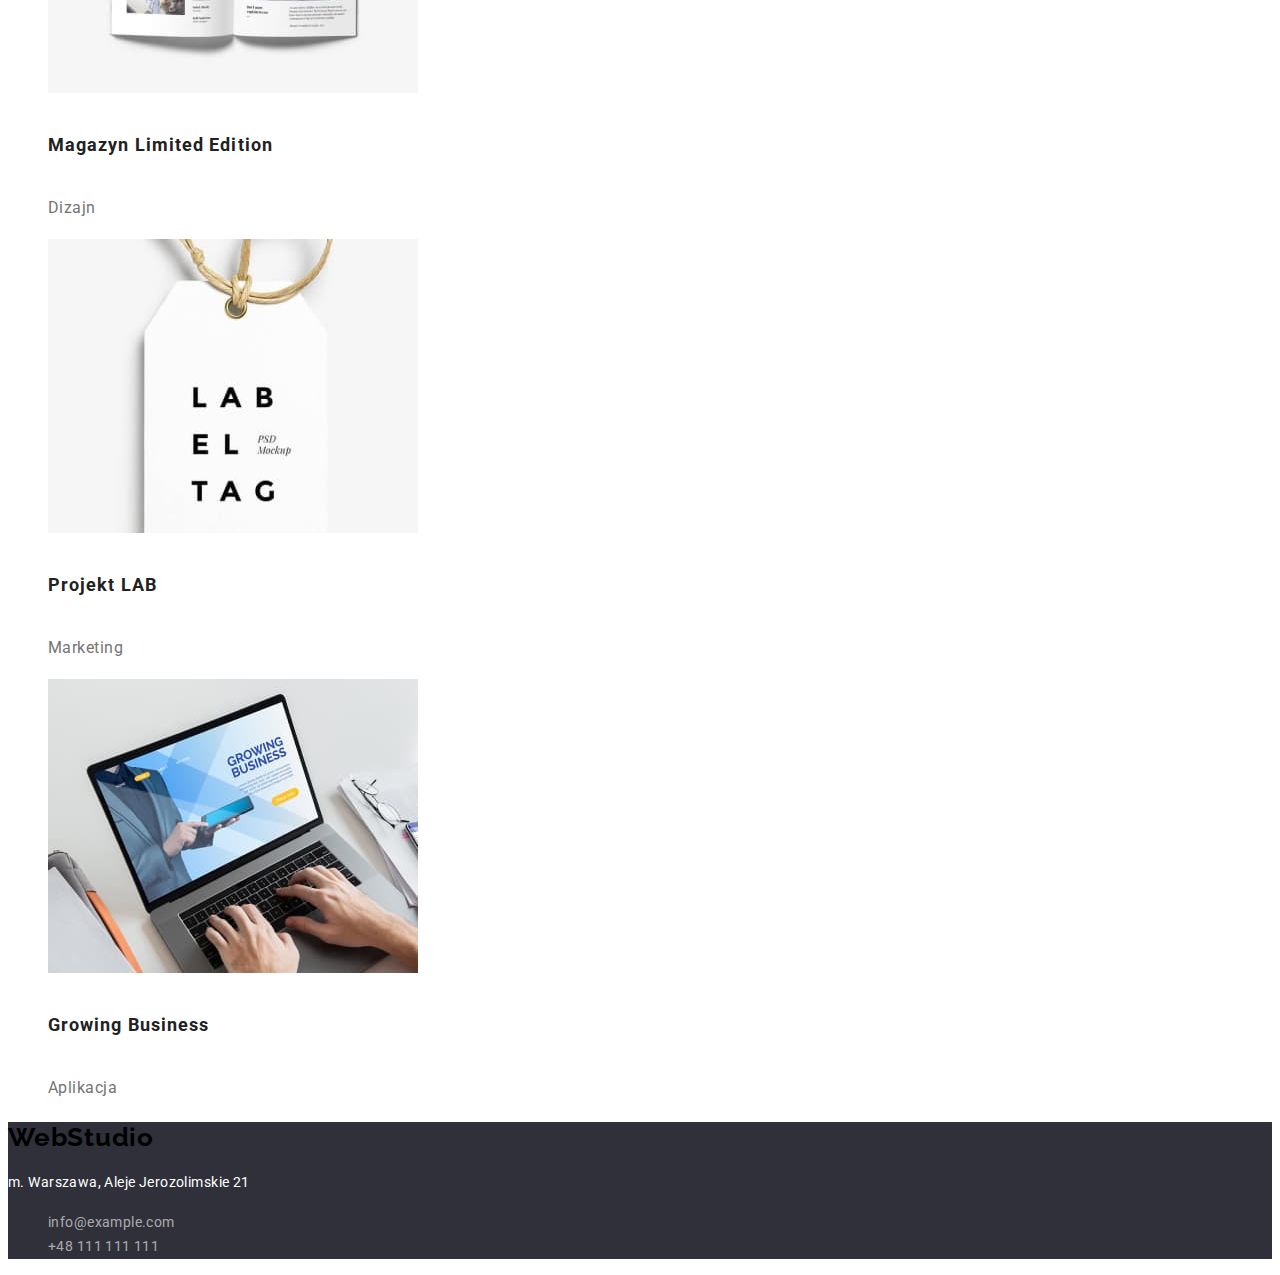
==== commit 2bcedf89: "Update portfolio.html" ====
--- a/portfolio.html
+++ b/portfolio.html
@@ -39,7 +39,7 @@
 
     <main class="main">
       <section class="btn_section">
-        <ul>
+        <ul class="btn_list">
           <li><button class="btn" type="button">Wszystkie</button></li>
           <li><button class="btn" type="button">Strony</button></li>
           <li><button class="btn" type="button">Aplikacje</button></li>
--- a/CSS/styles.css
+++ b/CSS/styles.css
@@ -11,6 +11,13 @@
 
 
 /* =======HEADER====== */
+
+
+
+
+    .navigation_list {
+        list-style: none;
+    }
 .navigation_link {
 
     font-family: 'Raleway';
@@ -24,6 +31,9 @@
         letter-spacing: 0.03em;
     
         color: #2196F3;
+        color: #000000;
+
+       
 }
 .nav_list_link {
 
@@ -44,6 +54,10 @@
 .contacts_link:focus {
     color: var(--main-color)
 }
+
+.contacts_list {
+    list-style: none;
+}
 .contacts_link {
 
   
@@ -81,7 +95,7 @@
         color: #FFFFFF;
 }
 .h1_btn {
-
+font-family: 'Roboto';
 font-style: normal;
     font-weight: 700;
     font-size: 16px;
@@ -100,6 +114,11 @@
     background-color:  #2196F3;;
 box-shadow: 0px 4px 4px rgba(0, 0, 0, 0.15);
     border-radius: 4px;
+   
+}
+
+.list {
+    list-style: none;
 }
 
 .list_item_h4 {
@@ -139,6 +158,10 @@
         color: #212121;
 }
 
+.img_list {
+    list-style: none;
+}
+
 .team_img_h5 {
    
         font-style: normal;
@@ -153,6 +176,11 @@
         color: #212121;
 }
 
+.team_list {
+list-style: none;
+}
+
+
 .team_img_p {
   
         font-style: normal;
@@ -168,7 +196,7 @@
 }
 
 .btn {
-   
+font-family: 'Roboto';
         font-style: normal;
         font-weight: 500;
         font-size: 16px;
@@ -182,11 +210,12 @@
 
         background: #F5F4FA;
             border-radius: 4px;
+            cursor: pointer;
 }
 
 .btn:hover,
 .btn:focus {
-    
+    font-family: 'Roboto';
         font-style: normal;
         font-weight: 500;
         font-size: 16px;
@@ -203,6 +232,7 @@
         
             box-shadow: 0px 3px 1px rgba(0, 0, 0, 0.1), 0px 1px 2px rgba(0, 0, 0, 0.08), 0px 2px 2px rgba(0, 0, 0, 0.12);
             border-radius: 4px;
+            cursor: pointer;
 }
 
 .img_list_item_h5 {
@@ -241,6 +271,9 @@
     background: #2F303A;
 }
 
+.address_list {
+    list-style: none;
+}
 
 .address_p {
    
@@ -272,6 +305,7 @@
 .address_link:hover,
 .address_link:focus {
     color: #2196F3;
+    
 }
 
 
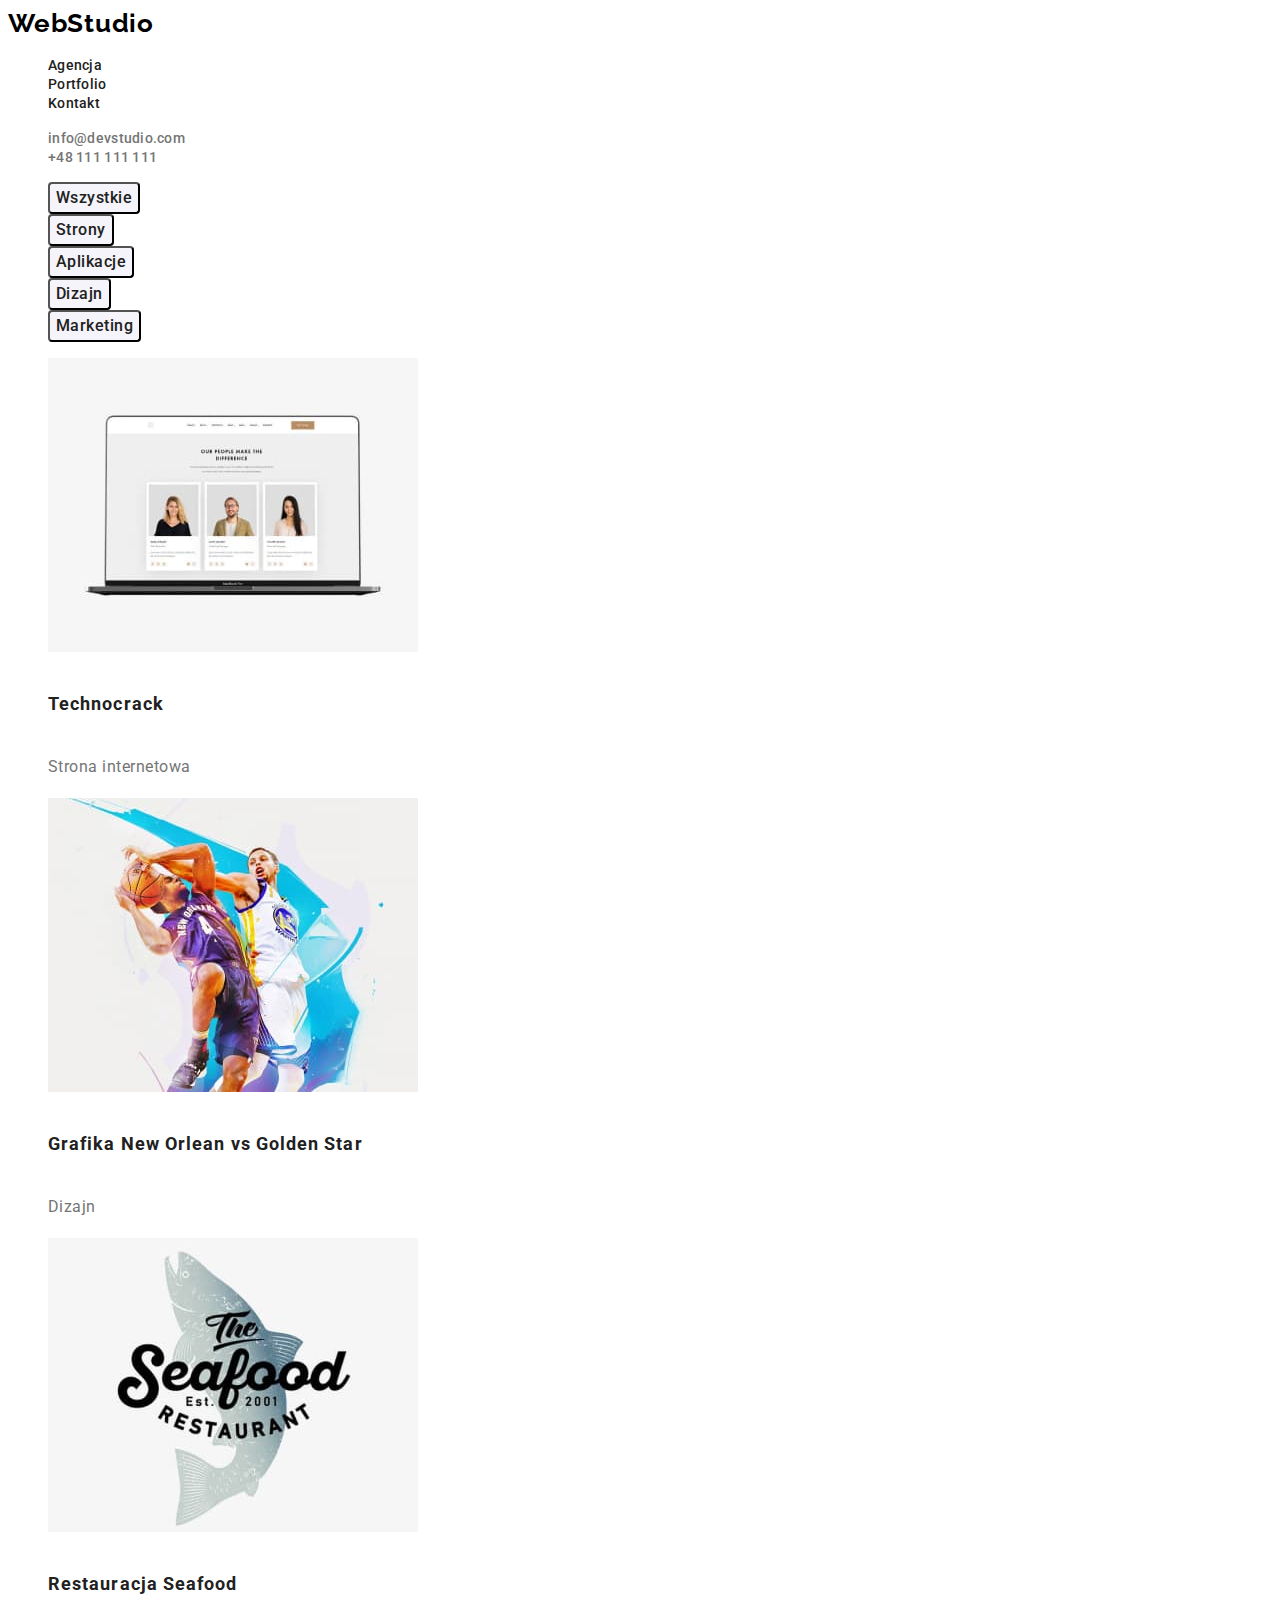
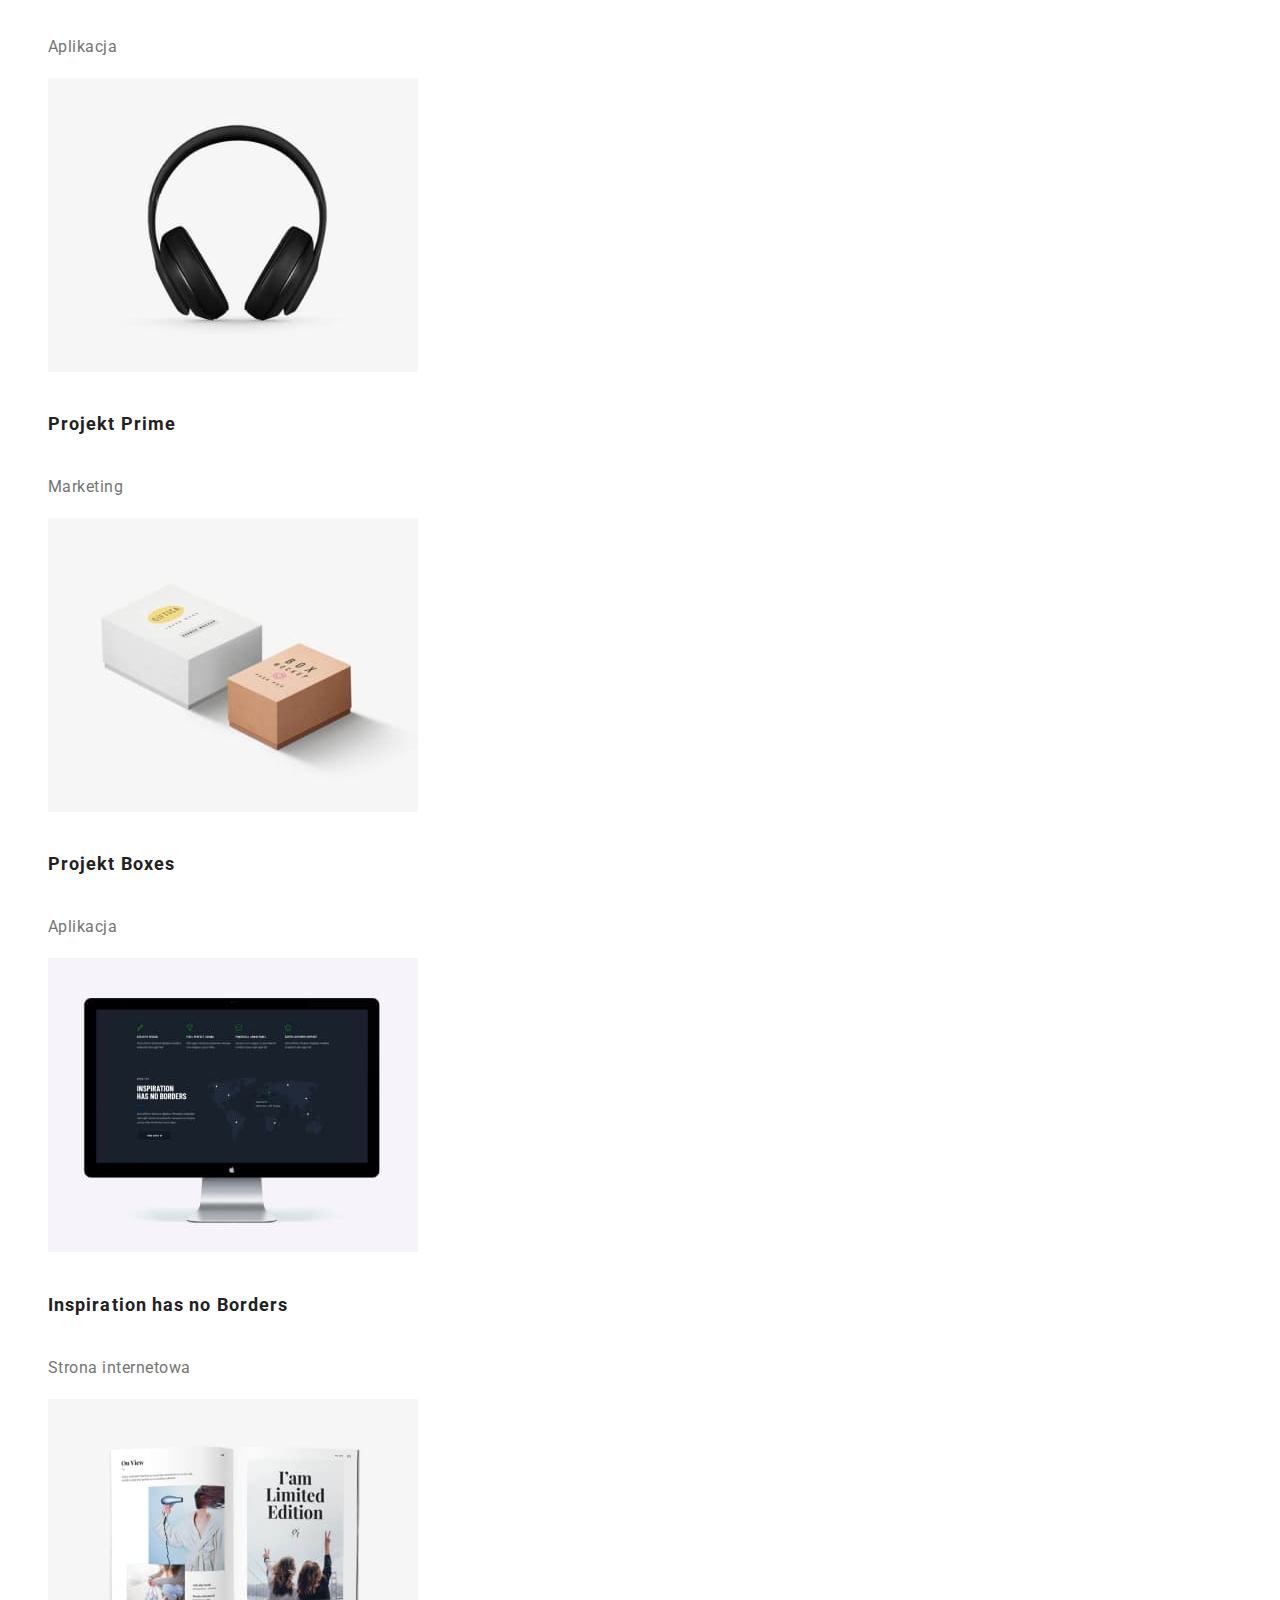
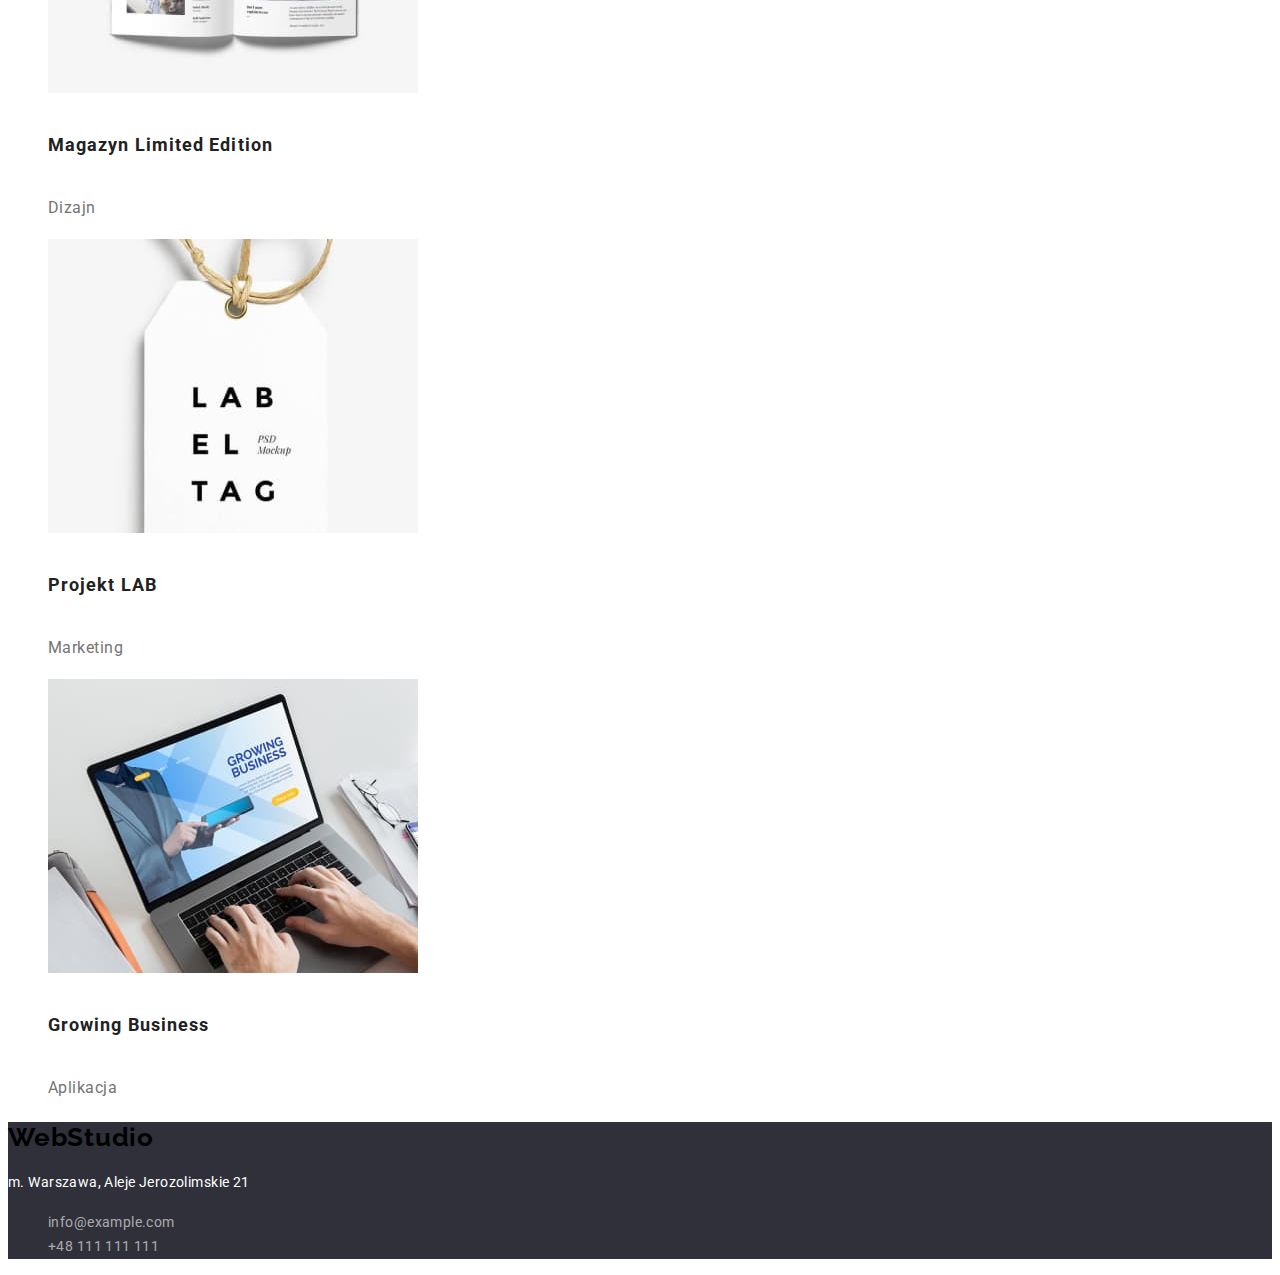
==== commit e3e1c01f: "Update portfolio.html" ====
--- a/portfolio.html
+++ b/portfolio.html
@@ -14,7 +14,7 @@
   <body>
     <header class="header">
       <nav class="navigation">
-        <a class="navigation_link" href="index.html"> WebStudio </a>
+        <a class="navigation_link" href="index.html"> <span class="web">Web</span>Studio</a> 
         <ul class="navigation_list">
           <li class="navigation_list_item">
             <a class="nav_list_link" href="index.html">Agencja</a>
@@ -110,7 +110,7 @@
       </section>
     </main>
     <footer class="footer">
-      <h3><a class="navigation_link" href="index.html"> WebStudio </a></h3>
+      <h3><a class="navigation_link" href="index.html"> <span class="web">Web</span>Studio </a></h3>
       <address class="address">
         <p class="address_p">m. Warszawa, Aleje Jerozolimskie 21</p>
         <ul class="address_list">
--- a/CSS/styles.css
+++ b/CSS/styles.css
@@ -195,6 +195,10 @@
         color: #757575;
 }
 
+.btn_list {
+    list-style: none;
+}
+
 .btn {
 font-family: 'Roboto';
         font-style: normal;
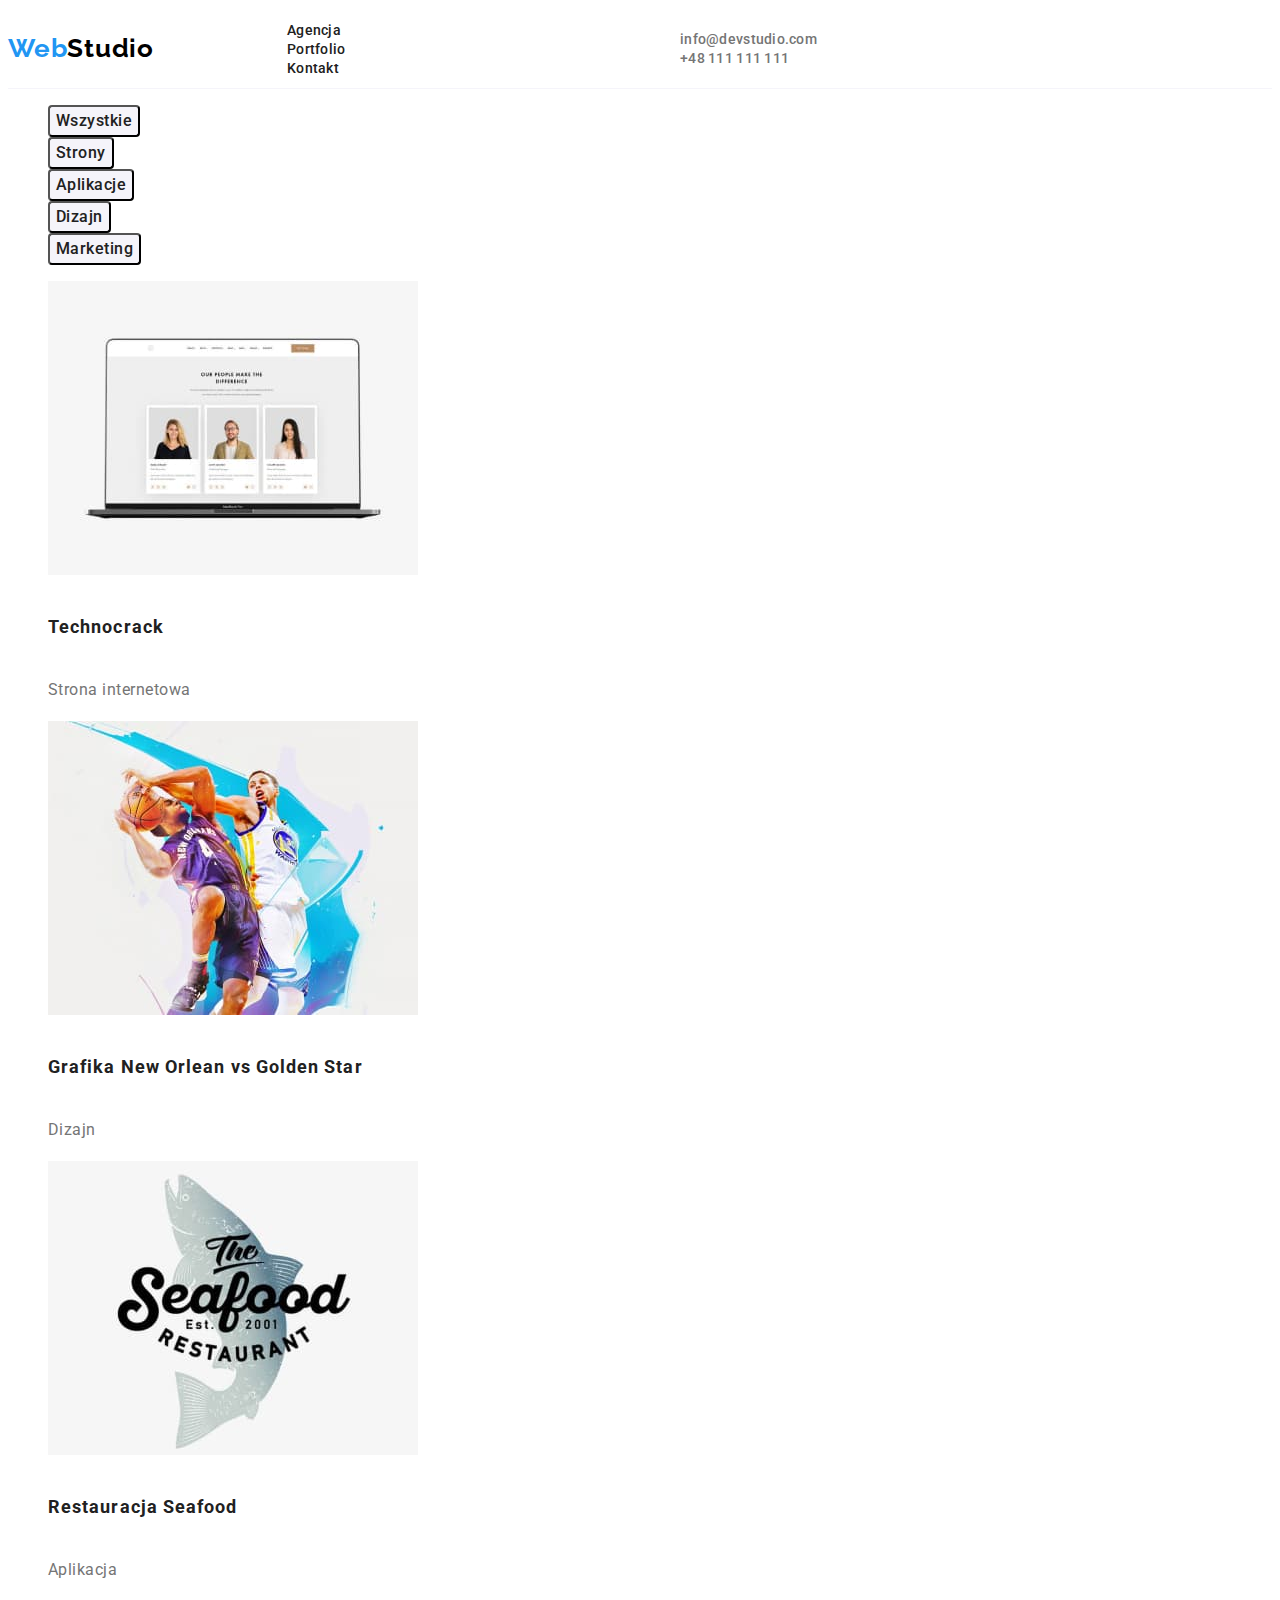
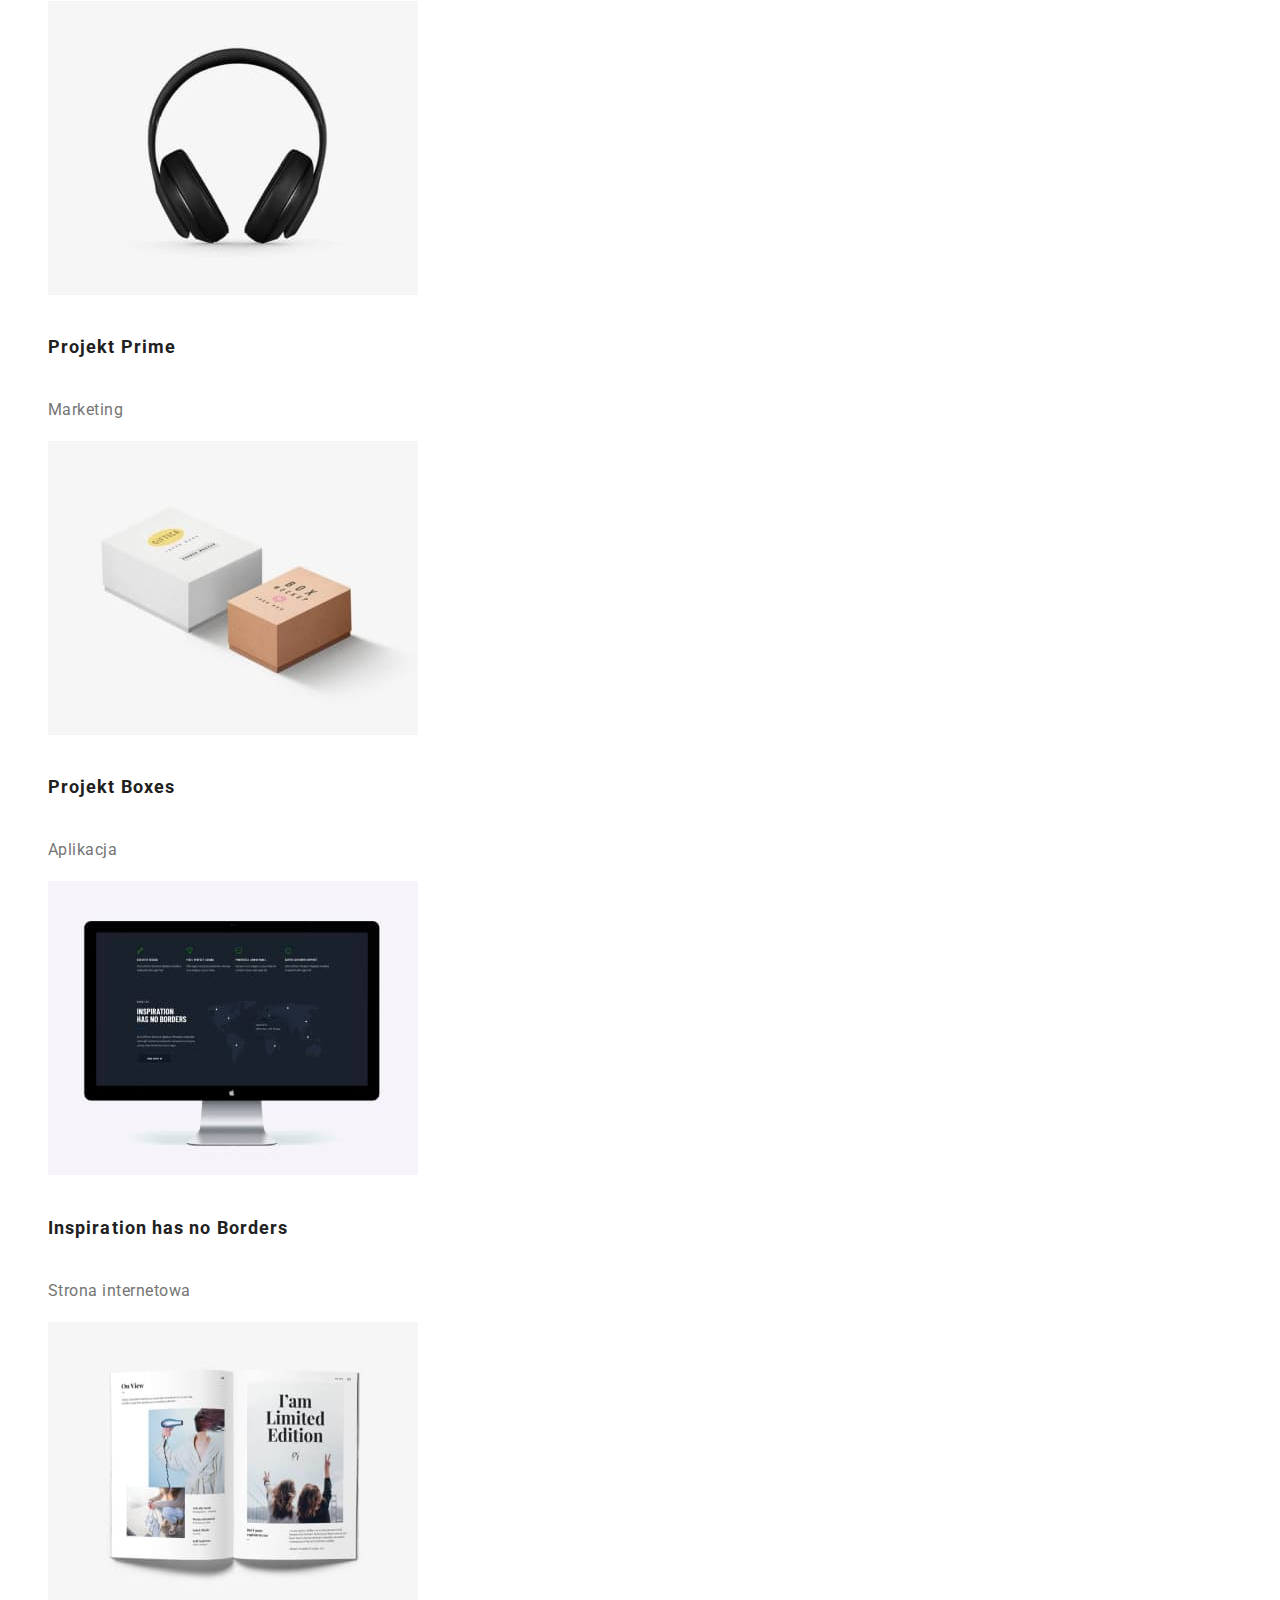
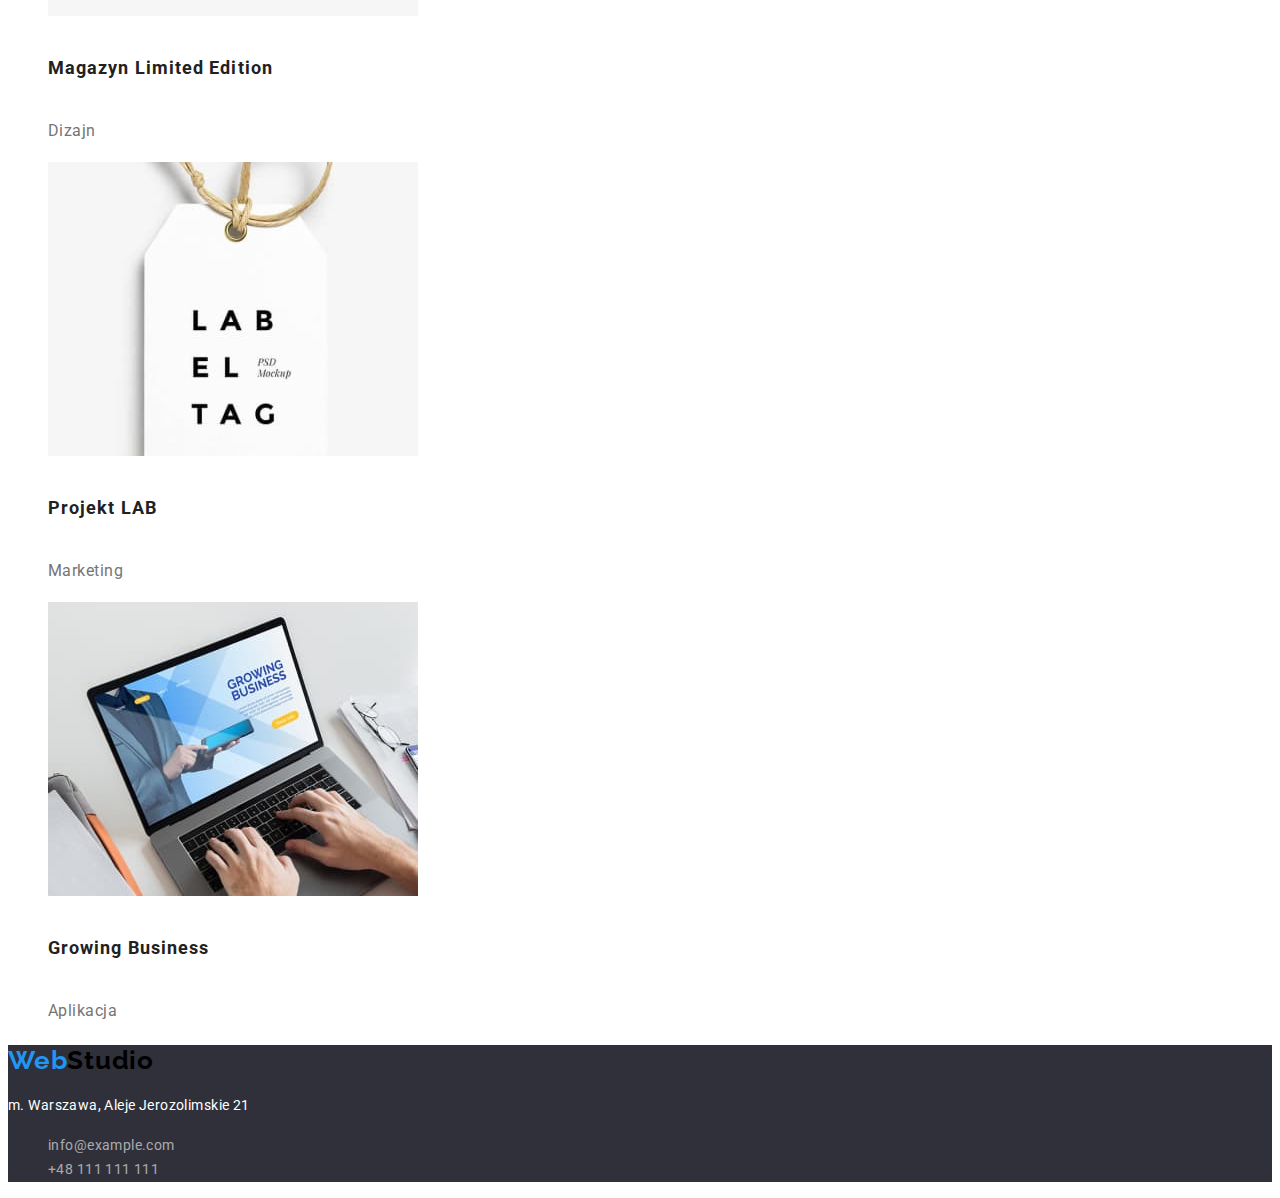
==== commit a7e28f28: "Update portfolio.html" ====
--- a/portfolio.html
+++ b/portfolio.html
@@ -14,7 +14,7 @@
   <body>
     <header class="header">
       <nav class="navigation">
-        <a class="navigation_link" href="index.html"> <span class="web">Web</span>Studio</a> 
+        <a class="navigation_link" href="index.html"> <span class="web">Web</span>Studio</a>
         <ul class="navigation_list">
           <li class="navigation_list_item">
             <a class="nav_list_link" href="index.html">Agencja</a>
@@ -50,7 +50,7 @@
       <section>
         <ul class="img_list">
           <li class="img_list_item">
-            <img class="img" src="images/img8.jpg" width="370px" height="294px" alt="Ekran" />
+            <img class="img" src="images/img8.jpg" width="370" height="294" alt="Ekran" />
             <h5 class="img_list_item_h5">Technocrack</h5>
             <p class="img_list_item_p">Strona internetowa</p>
           </li>
@@ -58,8 +58,8 @@
             <img
               class="img"
               src="images/img9.jpg"
-              width="370px"
-              height="294px"
+              width="370"
+              height="294"
               alt="Golden State vs New Orlean"
             />
             <h5 class="img_list_item_h5">Grafika New Orlean vs Golden Star</h5>
@@ -69,40 +69,40 @@
             <img
               class="img"
               src="images/img10.jpg"
-              width="370px"
-              height="294px"
+              width="370"
+              height="294"
               alt="Restauracja logo"
             />
             <h5 class="img_list_item_h5">Restauracja Seafood</h5>
             <p class="img_list_item_p">Aplikacja</p>
           </li>
           <li class="img_list_item">
-            <img class="img" src="images/img11.jpg" width="370px" height="294px" alt="Słuchawki" />
+            <img class="img" src="images/img11.jpg" width="370" height="294" alt="Słuchawki" />
             <h5 class="img_list_item_h5">Projekt Prime</h5>
             <p class="img_list_item_p">Marketing</p>
           </li>
           <li class="img_list_item">
-            <img class="img" src="images/img12.jpg" width="370px" height="294px" alt="Boxy" />
+            <img class="img" src="images/img12.jpg" width="370" height="294" alt="Boxy" />
             <h5 class="img_list_item_h5">Projekt Boxes</h5>
             <p class="img_list_item_p">Aplikacja</p>
           </li>
           <li class="img_list_item">
-            <img class="img" src="images/img13.jpg" width="370px" height="294px" alt="Monitor" />
+            <img class="img" src="images/img13.jpg" width="370" height="294" alt="Monitor" />
             <h5 class="img_list_item_h5">Inspiration has no Borders</h5>
             <p class="img_list_item_p">Strona internetowa</p>
           </li>
           <li class="img_list_item">
-            <img class="img" src="images/img14.jpg" width="370px" height="294px" alt="Książka" />
+            <img class="img" src="images/img14.jpg" width="370" height="294" alt="Książka" />
             <h5 class="img_list_item_h5">Magazyn Limited Edition</h5>
             <p class="img_list_item_p">Dizajn</p>
           </li>
           <li class="img_list_item">
-            <img class="img" src="images/img15.jpg" width="370px" height="294px" alt="Etykieta" />
+            <img class="img" src="images/img15.jpg" width="370" height="294" alt="Etykieta" />
             <h5 class="img_list_item_h5">Projekt LAB</h5>
             <p class="img_list_item_p">Marketing</p>
           </li>
           <li class="img_list_item">
-            <img class="img" src="images/img16.jpg" width="370px" height="294px" alt="Laptop" />
+            <img class="img" src="images/img16.jpg" width="370" height="294" alt="Laptop" />
             <h5 class="img_list_item_h5">Growing Business</h5>
             <p class="img_list_item_p">Aplikacja</p>
           </li>
@@ -110,7 +110,9 @@
       </section>
     </main>
     <footer class="footer">
-      <h3><a class="navigation_link" href="index.html"> <span class="web">Web</span>Studio </a></h3>
+      <h3>
+        <a class="navigation_link" href="index.html"> <span class="web">Web</span>Studio </a>
+      </h3>
       <address class="address">
         <p class="address_p">m. Warszawa, Aleje Jerozolimskie 21</p>
         <ul class="address_list">
--- a/CSS/styles.css
+++ b/CSS/styles.css
@@ -11,10 +11,35 @@
 
 
 /* =======HEADER====== */
-
-
-
-
+header {
+    border-bottom: solid 1px #F5F4FA;
+    width: 100%;
+}
+
+.header {
+display: flex;
+    align-items: center;
+    height: 80px;
+}
+
+
+.header_section{
+    width: 100%;
+        max-width: 1200px;
+        margin: 0 auto;
+        padding: 0 15px;
+
+        display: flex;
+            align-items: center;
+}
+
+.navigation {
+
+    display: flex;
+        align-items: center;
+        width: 50%;
+        gap: 93px
+}
     .navigation_list {
         list-style: none;
     }
@@ -34,6 +59,10 @@
         color: #000000;
 
        
+}
+
+.web {
+    color: #2196F3;
 }
 .nav_list_link {
 
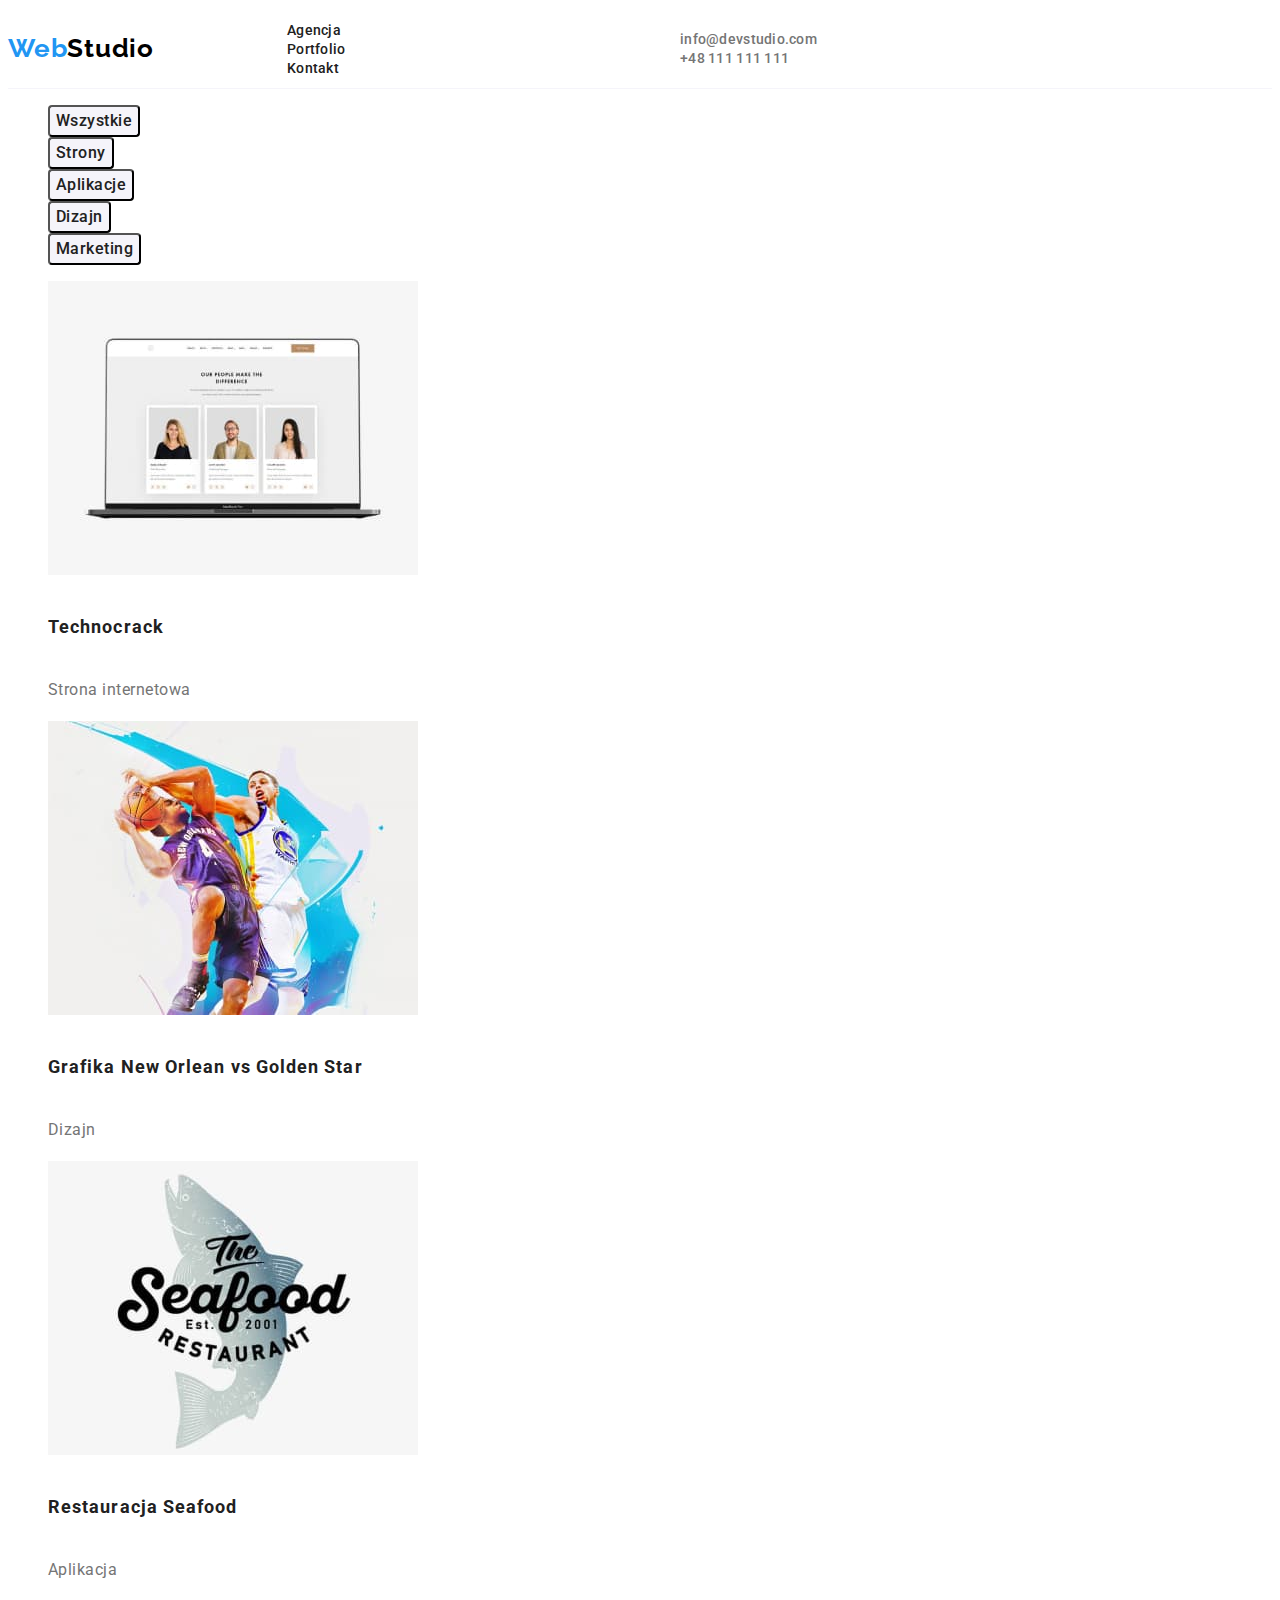
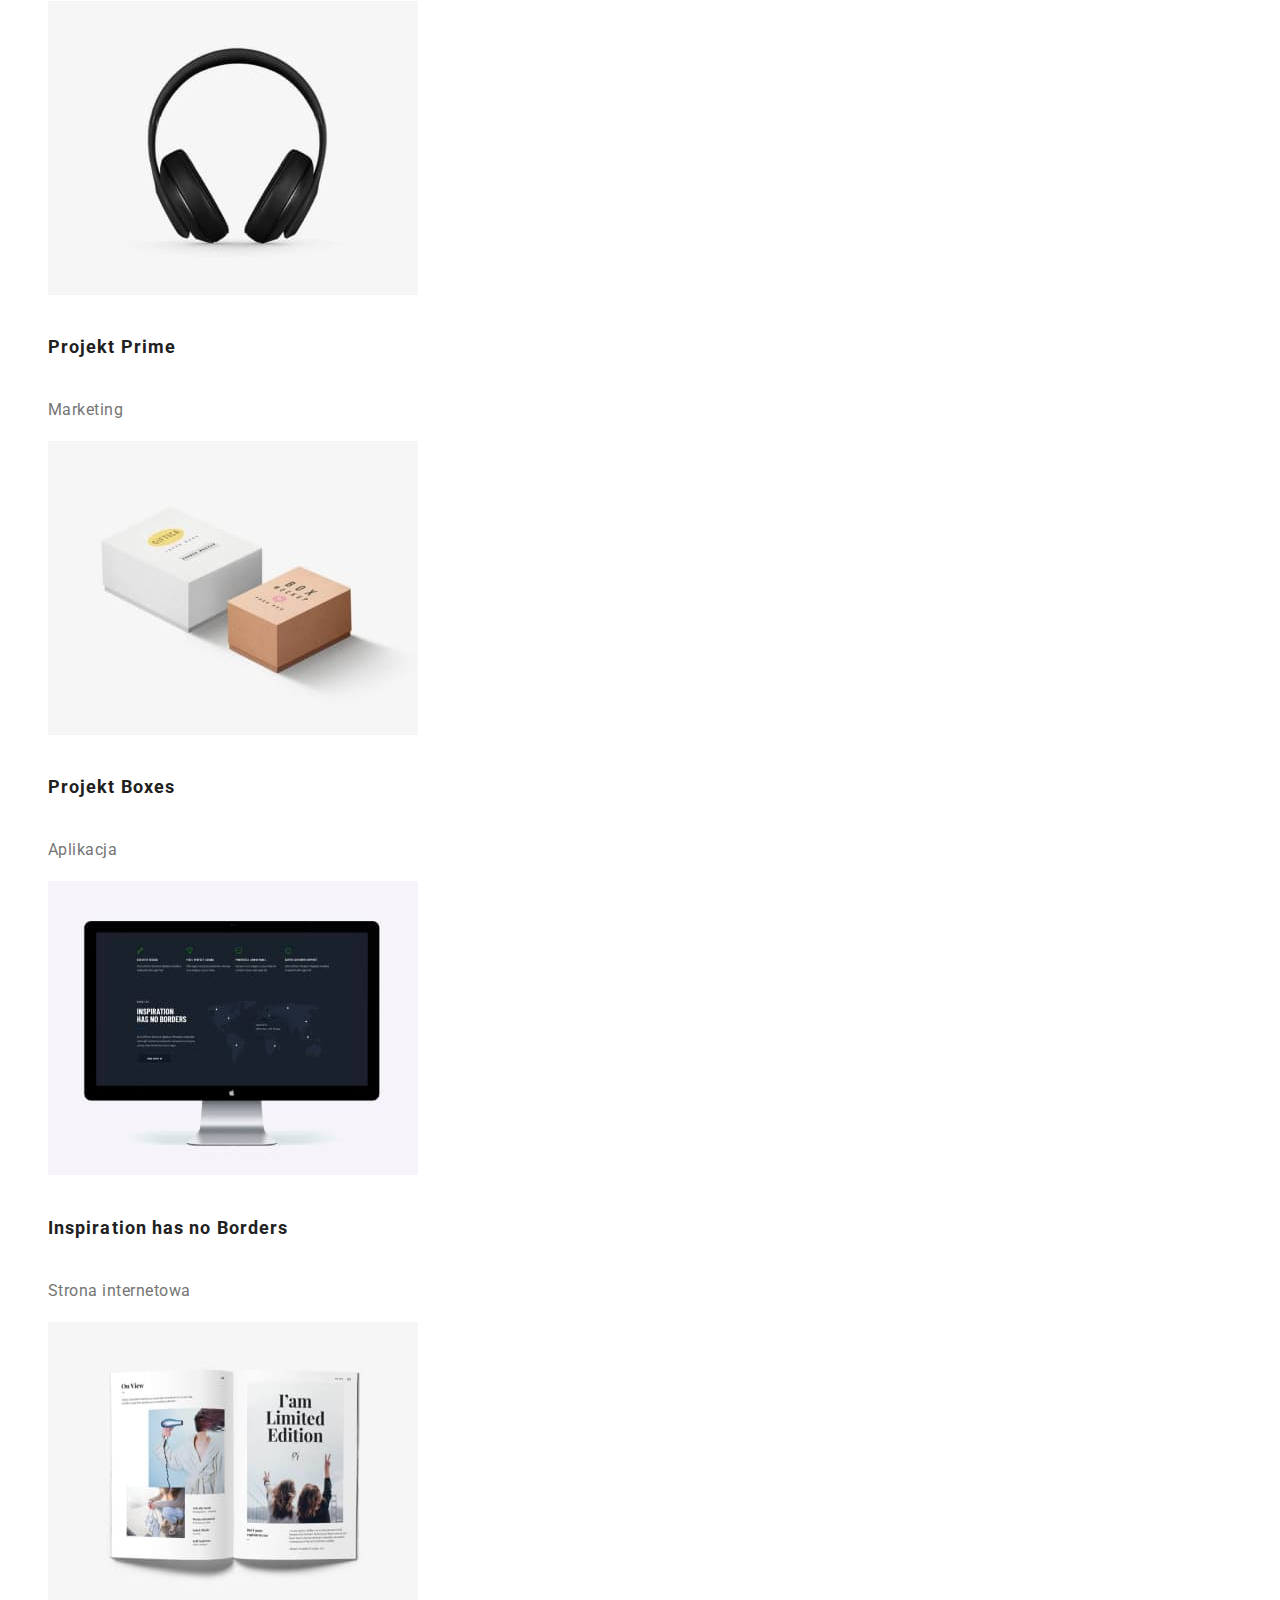
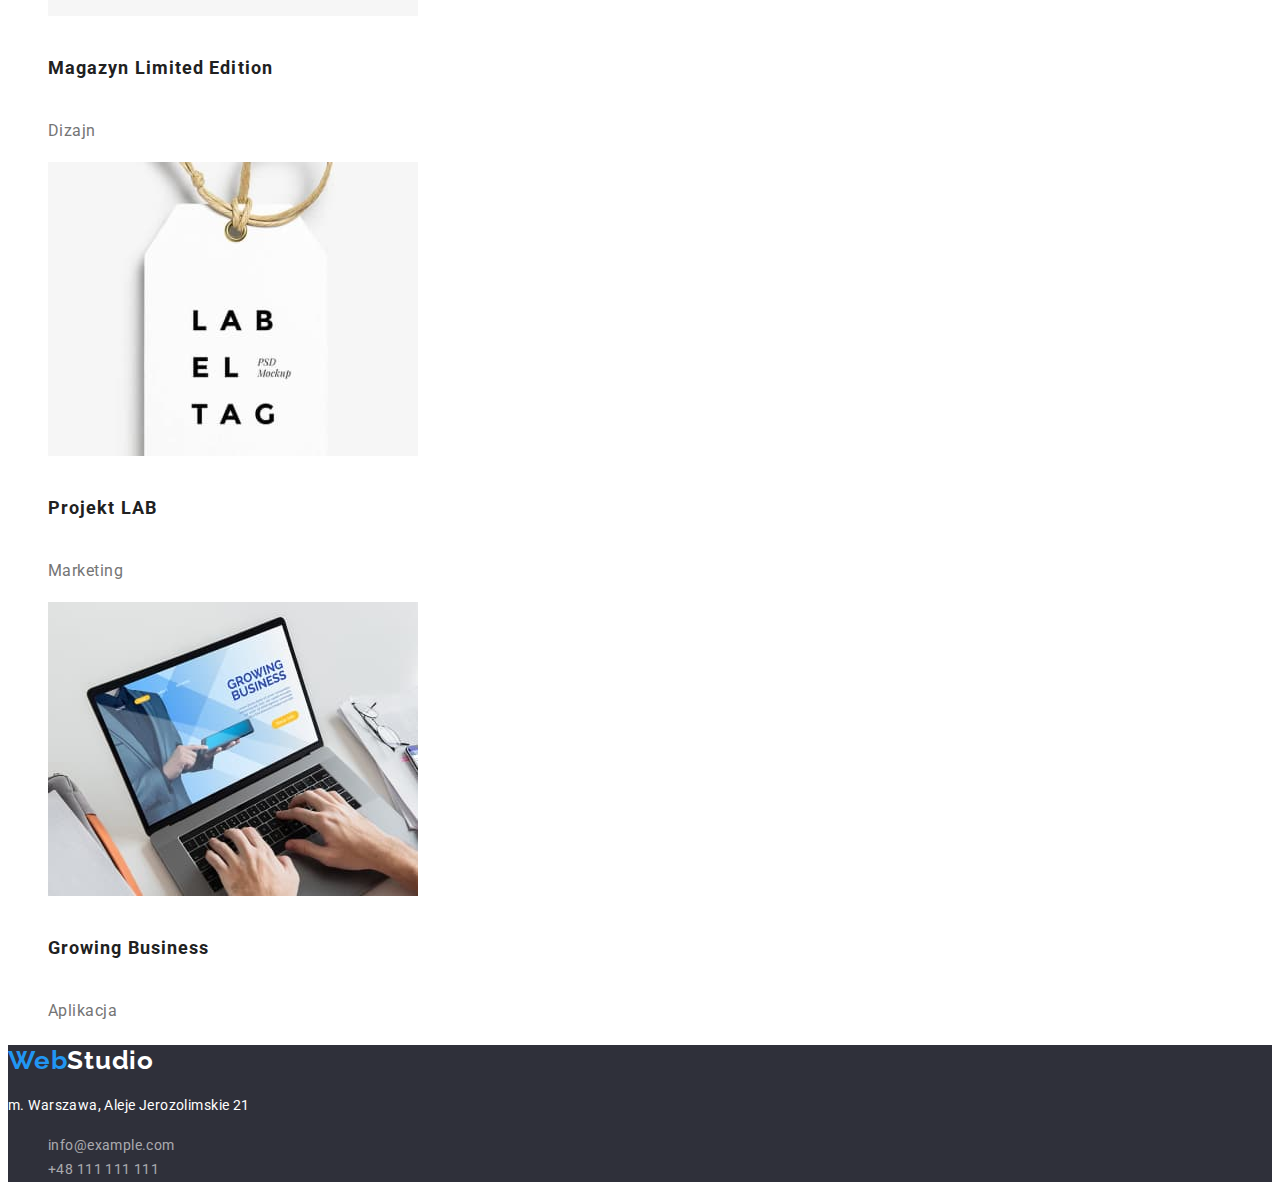
==== commit 7bb64e8f: "Update portfolio.html" ====
--- a/portfolio.html
+++ b/portfolio.html
@@ -111,7 +111,7 @@
     </main>
     <footer class="footer">
       <h3>
-        <a class="navigation_link" href="index.html"> <span class="web">Web</span>Studio </a>
+        <a class="navigation_link navigation_link--secondary"" href="index.html"> <span class="web">Web</span>Studio </a>
       </h3>
       <address class="address">
         <p class="address_p">m. Warszawa, Aleje Jerozolimskie 21</p>
--- a/CSS/styles.css
+++ b/CSS/styles.css
@@ -300,6 +300,11 @@
 /* =======END MAIN====== */
 
 /* =======FOOTER====== */
+
+.navigation_link--secondary {
+    color: #FFFFFF
+}
+
 .footer {
     background: #2F303A;
 }
